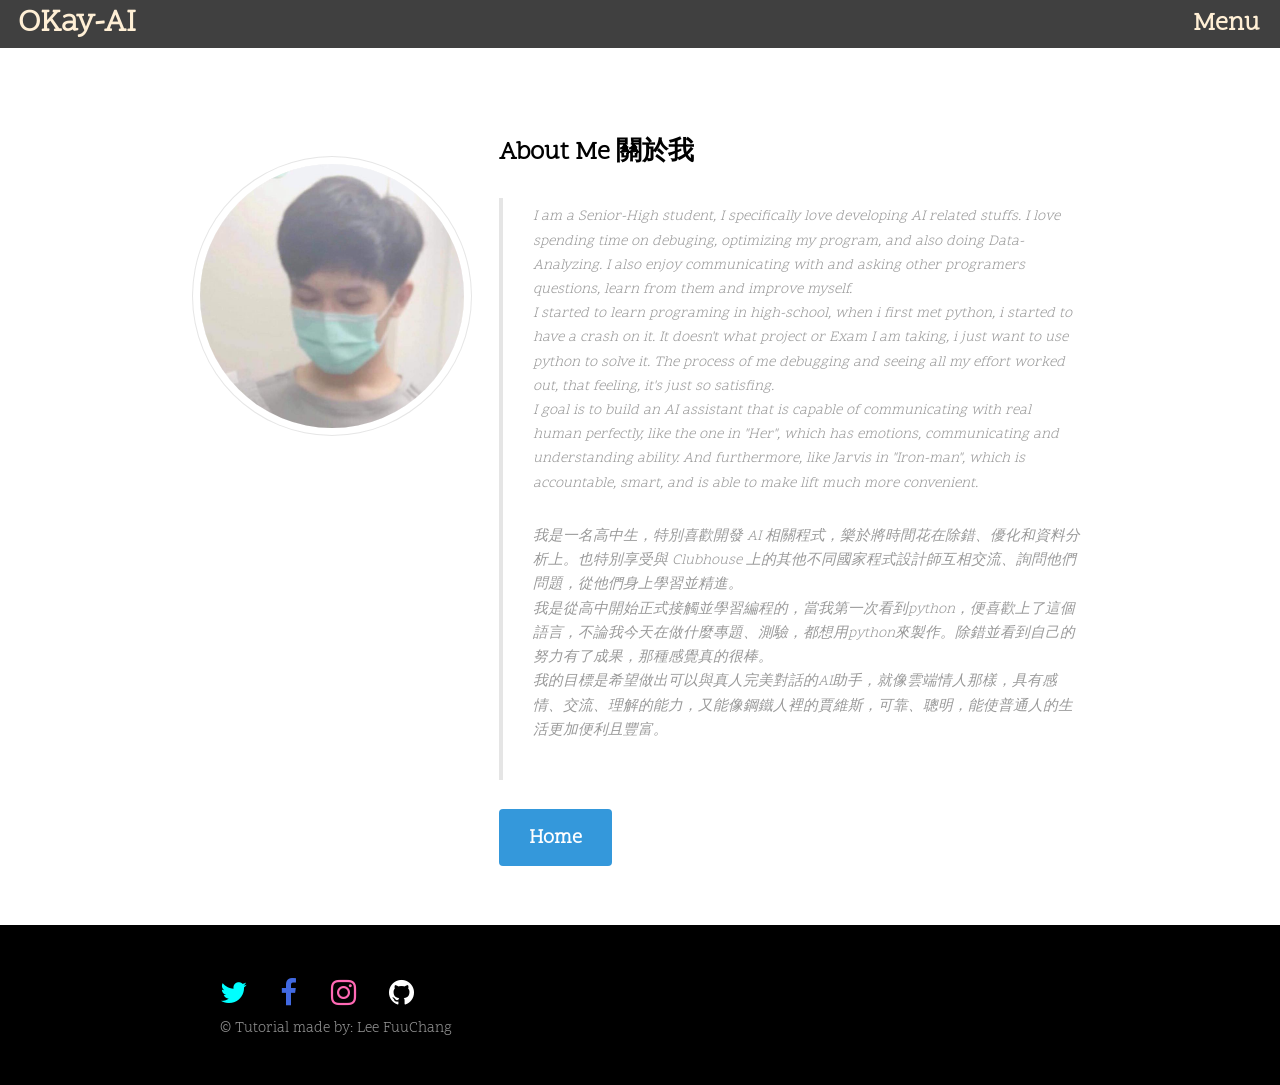
==== details.html @ e90b8672 "Submit1" ====
<!DOCTYPE HTML>
<!--
	Urban by TEMPLATED
	templated.co @templatedco
	Released for free under the Creative Commons Attribution 3.0 license (templated.co/license)
-->
<html>
	<head>
		<title>About Me</title>
		<meta charset="utf-8" />
		<meta name="viewport" content="width=device-width, initial-scale=1" />
		<link rel="stylesheet" href="MainPage/assets/css/main.css" />
	</head>
	<body class="subpage">
		<!-- Header -->
			<header id="header">
				<div><a href="#menu"><h3 style="color:papayawhip; position: relative; right: 20px; top: 5px;">Menu</h3></a></div>
				<div class="logo"><a href="index.html"><h3 style="color:papayawhip;">OKay-AI</h3></a></div>
			</header>

		<!-- Nav -->
			<nav id="menu">
				<h4 style="color: papayawhip;">Menu</h4>
				<ul class="links">
					<li><a href="index.html">Home</a></li>
					<li><a href="details.html">About Me 關於我</a></li>
					<li><a href="PythonTutorial/PythonTutorial.html">Python 教學</a></li>
					<li><a href="MLTutorial/MLTutorial.html">Machine-Learning 入門</a></li>
					<li><a href="MyProjects/project.html">My-Projects 我的作品</a></li>
				</ul>
			</nav>

		<!-- Main -->
			<div id="main">
				<!-- Section -->
					<section class="wrapper">
						<div class="inner" id="details" style="position: relative; top: 0; height: auto; min-height: 28.4em;">
							<!-- 2 Columns -->
								<div class="flex flex-2">
									<div class="col col1" style="padding: 30px 0 0 0;">
										<div class="image round fit">
											<a href="details.html" class="link"><img src="MainPage/images/mypic1.jpg" alt="" /></a>
										</div>
									</div>
									<div class="col col2">
										<h3>About Me 關於我</h3>
										<blockquote>
										<p>I am a Senior-High student, I specifically love developing AI related stuffs. I love spending time on debuging, optimizing my program, and also doing Data-Analyzing. I also enjoy communicating with and asking other programers questions, learn from them and improve myself.<br>I started to learn programing in high-school, when i first met python, i started to have a crash on it. It doesn't what project or Exam I am taking, i just want to use python to solve it. The process of me debugging and seeing all my effort worked out, that feeling, it's just so satisfing. <br>I goal is to build an AI assistant that is capable of communicating with real human perfectly, like the one in "Her", which has emotions, communicating and understanding ability. And furthermore, like Jarvis in "Iron-man", which is accountable, smart, and is able to make lift much more convenient.</p>
										<p>我是一名高中生，特別喜歡開發 AI 相關程式，樂於將時間花在除錯、優化和資料分析上。也特別享受與 Clubhouse 上的其他不同國家程式設計師互相交流、詢問他們問題，從他們身上學習並精進。<br>我是從高中開始正式接觸並學習編程的，當我第一次看到python，便喜歡上了這個語言，不論我今天在做什麼專題、測驗，都想用python來製作。除錯並看到自己的努力有了成果，那種感覺真的很棒。<br>我的目標是希望做出可以與真人完美對話的AI助手，就像雲端情人那樣，具有感情、交流、理解的能力，又能像鋼鐵人裡的賈維斯，可靠、聰明，能使普通人的生活更加便利且豐富。</p>
										</blockquote>
										<a style="padding-left: auto; color: black; font-size: 20px;" class="button" href="index.html">Home</a>
									</div>
								</div>
						</div>
					</section>
			</div>

		<!-- Footer -->
			<footer id="footer" style="position: relative; bottom: 0; height: auto; width: 100%; background-color: black;">
				<div class="inner" style="min-width: 1000px; max-height: 500px;">
					<ul class="icons" style="padding: 0 0 0 8%;">
						<li><a style="color: aqua;" href="https://twitter.com/FuuChunLee" class="icon fa-twitter"><span class="label">Twitter</span></a></li>
						<li><a style="color:royalblue;" href="https://m.facebook.com/profile.php?id=100021894308368" class="icon fa-facebook"><span class="label">Facebook</span></a></li>
						<li><a style="color:hotpink;" href="https://www.instagram.com/daidaifu._.0619/" class="icon fa-instagram"><span class="label">Instagram</span></a></li>
						<li><a style="color:white;" href="https://github.com/edjjde" class="icon fa-github"><span class="label">Github</span></a></li>	
						<p>&copy; Tutorial made by: <a href="index.html">Lee FuuChang</a></p>
					</ul>
				</div>
			</footer>

		<!-- Scripts -->
			<script src="MainPage/assets/js/jquery.min.js"></script>
			<script src="MainPage/assets/js/jquery.scrolly.min.js"></script>
			<script src="MainPage/assets/js/jquery.scrollex.min.js"></script>
			<script src="MainPage/assets/js/skel.min.js"></script>
			<script src="MainPage/assets/js/util.js"></script>
			<script src="MainPage/assets/js/main.js"></script>

	</body>
</html>
---- MainPage/assets/css/main.css ----
@charset "UTF-8";
@import url(font-awesome.min.css);
@import url("https://fonts.googleapis.com/css?family=Scope+One|Trocchi");

/*
	Urban by TEMPLATED
	templated.co @templatedco
	Released for free under the Creative Commons Attribution 3.0 license (templated.co/license)
*/

/* Reset */

	html, body, div, span, applet, object, iframe, h1, h2, h3, h4, h5, h6, p, blockquote, pre, a, abbr, acronym, address, big, cite, code, del, dfn, em, img, ins, kbd, q, s, samp, small, strike, strong, sub, sup, tt, var, b, u, i, center, dl, dt, dd, ol, ul, li, fieldset, form, label, legend, table, caption, tbody, tfoot, thead, tr, th, td, article, aside, canvas, details, embed, figure, figcaption, footer, header, hgroup, menu, nav, output, ruby, section, summary, time, mark, audio, video {
		margin: 0;
		padding: 0;
		border: 0;
		font-size: 100%;
		font: inherit;
		vertical-align: baseline;
	}

	article, aside, details, figcaption, figure, footer, header, hgroup, menu, nav, section {
		display: block;
	}

	body {
		line-height: 1;
	}

	ol, ul {
		list-style: none;
	}

	blockquote, q {
		quotes: none;
	}

	blockquote:before, blockquote:after, q:before, q:after {
		content: '';
		content: none;
	}

	table {
		border-collapse: collapse;
		border-spacing: 0;
	}

	body {
		-webkit-text-size-adjust: none;
	}

/* Box Model */

	*, *:before, *:after {
		-moz-box-sizing: border-box;
		-webkit-box-sizing: border-box;
		box-sizing: border-box;
	}

/* Containers */

	.container {
		margin-left: auto;
		margin-right: auto;
	}

	.container.\31 25\25 {
		width: 100%;
		max-width: 100em;
		min-width: 80em;
	}

	.container.\37 5\25 {
		width: 60em;
	}

	.container.\35 0\25 {
		width: 40em;
	}

	.container.\32 5\25 {
		width: 20em;
	}

	.container {
		width: 80em;
	}

	@media screen and (max-width: 1680px) {

		.container.\31 25\25 {
			width: 100%;
			max-width: 100em;
			min-width: 80em;
		}

		.container.\37 5\25 {
			width: 60em;
		}

		.container.\35 0\25 {
			width: 40em;
		}

		.container.\32 5\25 {
			width: 20em;
		}

		.container {
			width: 80em;
		}

	}

	@media screen and (max-width: 1280px) {

		.container.\31 25\25 {
			width: 100%;
			max-width: 81.25em;
			min-width: 65em;
		}

		.container.\37 5\25 {
			width: 48.75em;
		}

		.container.\35 0\25 {
			width: 32.5em;
		}

		.container.\32 5\25 {
			width: 16.25em;
		}

		.container {
			width: 65em;
		}

	}

	@media screen and (max-width: 980px) {

		.container.\31 25\25 {
			width: 100%;
			max-width: 112.5%;
			min-width: 90%;
		}

		.container.\37 5\25 {
			width: 67.5%;
		}

		.container.\35 0\25 {
			width: 45%;
		}

		.container.\32 5\25 {
			width: 22.5%;
		}

		.container {
			width: 90%;
		}

	}

	@media screen and (max-width: 736px) {

		.container.\31 25\25 {
			width: 100%;
			max-width: 112.5%;
			min-width: 90%;
		}

		.container.\37 5\25 {
			width: 67.5%;
		}

		.container.\35 0\25 {
			width: 45%;
		}

		.container.\32 5\25 {
			width: 22.5%;
		}

		.container {
			width: 90% !important;
		}

	}

	@media screen and (max-width: 480px) {

		.container.\31 25\25 {
			width: 100%;
			max-width: 112.5%;
			min-width: 90%;
		}

		.container.\37 5\25 {
			width: 67.5%;
		}

		.container.\35 0\25 {
			width: 45%;
		}

		.container.\32 5\25 {
			width: 22.5%;
		}

		.container {
			width: 90% !important;
		}

	}

/* Grid */

	.row {
		border-bottom: solid 1px transparent;
		-moz-box-sizing: border-box;
		-webkit-box-sizing: border-box;
		box-sizing: border-box;
	}

	.row > * {
		float: left;
		-moz-box-sizing: border-box;
		-webkit-box-sizing: border-box;
		box-sizing: border-box;
	}

	.row:after, .row:before {
		content: '';
		display: block;
		clear: both;
		height: 0;
	}

	.row.uniform > * > :first-child {
		margin-top: 0;
	}

	.row.uniform > * > :last-child {
		margin-bottom: 0;
	}

	.row.\30 \25 > * {
		padding: 0 0 0 0em;
	}

	.row.\30 \25 {
		margin: 0 0 -1px 0em;
	}

	.row.uniform.\30 \25 > * {
		padding: 0em 0 0 0em;
	}

	.row.uniform.\30 \25 {
		margin: 0em 0 -1px 0em;
	}

	.row > * {
		padding: 0 0 0 2em;
	}

	.row {
		margin: 0 0 -1px -2em;
	}

	.row.uniform > * {
		padding: 2em 0 0 2em;
	}

	.row.uniform {
		margin: -2em 0 -1px -2em;
	}

	.row.\32 00\25 > * {
		padding: 0 0 0 4em;
	}

	.row.\32 00\25 {
		margin: 0 0 -1px -4em;
	}

	.row.uniform.\32 00\25 > * {
		padding: 4em 0 0 4em;
	}

	.row.uniform.\32 00\25 {
		margin: -4em 0 -1px -4em;
	}

	.row.\31 50\25 > * {
		padding: 0 0 0 3em;
	}

	.row.\31 50\25 {
		margin: 0 0 -1px -3em;
	}

	.row.uniform.\31 50\25 > * {
		padding: 3em 0 0 3em;
	}

	.row.uniform.\31 50\25 {
		margin: -3em 0 -1px -3em;
	}

	.row.\35 0\25 > * {
		padding: 0 0 0 1em;
	}

	.row.\35 0\25 {
		margin: 0 0 -1px -1em;
	}

	.row.uniform.\35 0\25 > * {
		padding: 1em 0 0 1em;
	}

	.row.uniform.\35 0\25 {
		margin: -1em 0 -1px -1em;
	}

	.row.\32 5\25 > * {
		padding: 0 0 0 0.5em;
	}

	.row.\32 5\25 {
		margin: 0 0 -1px -0.5em;
	}

	.row.uniform.\32 5\25 > * {
		padding: 0.5em 0 0 0.5em;
	}

	.row.uniform.\32 5\25 {
		margin: -0.5em 0 -1px -0.5em;
	}

	.\31 2u, .\31 2u\24 {
		width: 100%;
		clear: none;
		margin-left: 0;
	}

	.\31 1u, .\31 1u\24 {
		width: 91.6666666667%;
		clear: none;
		margin-left: 0;
	}

	.\31 0u, .\31 0u\24 {
		width: 83.3333333333%;
		clear: none;
		margin-left: 0;
	}

	.\39 u, .\39 u\24 {
		width: 75%;
		clear: none;
		margin-left: 0;
	}

	.\38 u, .\38 u\24 {
		width: 66.6666666667%;
		clear: none;
		margin-left: 0;
	}

	.\37 u, .\37 u\24 {
		width: 58.3333333333%;
		clear: none;
		margin-left: 0;
	}

	.\36 u, .\36 u\24 {
		width: 50%;
		clear: none;
		margin-left: 0;
	}

	.\35 u, .\35 u\24 {
		width: 41.6666666667%;
		clear: none;
		margin-left: 0;
	}

	.\34 u, .\34 u\24 {
		width: 33.3333333333%;
		clear: none;
		margin-left: 0;
	}

	.\33 u, .\33 u\24 {
		width: 25%;
		clear: none;
		margin-left: 0;
	}

	.\32 u, .\32 u\24 {
		width: 16.6666666667%;
		clear: none;
		margin-left: 0;
	}

	.\31 u, .\31 u\24 {
		width: 8.3333333333%;
		clear: none;
		margin-left: 0;
	}

	.\31 2u\24 + *,
	.\31 1u\24 + *,
	.\31 0u\24 + *,
	.\39 u\24 + *,
	.\38 u\24 + *,
	.\37 u\24 + *,
	.\36 u\24 + *,
	.\35 u\24 + *,
	.\34 u\24 + *,
	.\33 u\24 + *,
	.\32 u\24 + *,
	.\31 u\24 + * {
		clear: left;
	}

	.\-11u {
		margin-left: 91.66667%;
	}

	.\-10u {
		margin-left: 83.33333%;
	}

	.\-9u {
		margin-left: 75%;
	}

	.\-8u {
		margin-left: 66.66667%;
	}

	.\-7u {
		margin-left: 58.33333%;
	}

	.\-6u {
		margin-left: 50%;
	}

	.\-5u {
		margin-left: 41.66667%;
	}

	.\-4u {
		margin-left: 33.33333%;
	}

	.\-3u {
		margin-left: 25%;
	}

	.\-2u {
		margin-left: 16.66667%;
	}

	.\-1u {
		margin-left: 8.33333%;
	}

	@media screen and (max-width: 1680px) {

		.row > * {
			padding: 0 0 0 2em;
		}

		.row {
			margin: 0 0 -1px -2em;
		}

		.row.uniform > * {
			padding: 2em 0 0 2em;
		}

		.row.uniform {
			margin: -2em 0 -1px -2em;
		}

		.row.\32 00\25 > * {
			padding: 0 0 0 4em;
		}

		.row.\32 00\25 {
			margin: 0 0 -1px -4em;
		}

		.row.uniform.\32 00\25 > * {
			padding: 4em 0 0 4em;
		}

		.row.uniform.\32 00\25 {
			margin: -4em 0 -1px -4em;
		}

		.row.\31 50\25 > * {
			padding: 0 0 0 3em;
		}

		.row.\31 50\25 {
			margin: 0 0 -1px -3em;
		}

		.row.uniform.\31 50\25 > * {
			padding: 3em 0 0 3em;
		}

		.row.uniform.\31 50\25 {
			margin: -3em 0 -1px -3em;
		}

		.row.\35 0\25 > * {
			padding: 0 0 0 1em;
		}

		.row.\35 0\25 {
			margin: 0 0 -1px -1em;
		}

		.row.uniform.\35 0\25 > * {
			padding: 1em 0 0 1em;
		}

		.row.uniform.\35 0\25 {
			margin: -1em 0 -1px -1em;
		}

		.row.\32 5\25 > * {
			padding: 0 0 0 0.5em;
		}

		.row.\32 5\25 {
			margin: 0 0 -1px -0.5em;
		}

		.row.uniform.\32 5\25 > * {
			padding: 0.5em 0 0 0.5em;
		}

		.row.uniform.\32 5\25 {
			margin: -0.5em 0 -1px -0.5em;
		}

		.\31 2u\28xlarge\29, .\31 2u\24\28xlarge\29 {
			width: 100%;
			clear: none;
			margin-left: 0;
		}

		.\31 1u\28xlarge\29, .\31 1u\24\28xlarge\29 {
			width: 91.6666666667%;
			clear: none;
			margin-left: 0;
		}

		.\31 0u\28xlarge\29, .\31 0u\24\28xlarge\29 {
			width: 83.3333333333%;
			clear: none;
			margin-left: 0;
		}

		.\39 u\28xlarge\29, .\39 u\24\28xlarge\29 {
			width: 75%;
			clear: none;
			margin-left: 0;
		}

		.\38 u\28xlarge\29, .\38 u\24\28xlarge\29 {
			width: 66.6666666667%;
			clear: none;
			margin-left: 0;
		}

		.\37 u\28xlarge\29, .\37 u\24\28xlarge\29 {
			width: 58.3333333333%;
			clear: none;
			margin-left: 0;
		}

		.\36 u\28xlarge\29, .\36 u\24\28xlarge\29 {
			width: 50%;
			clear: none;
			margin-left: 0;
		}

		.\35 u\28xlarge\29, .\35 u\24\28xlarge\29 {
			width: 41.6666666667%;
			clear: none;
			margin-left: 0;
		}

		.\34 u\28xlarge\29, .\34 u\24\28xlarge\29 {
			width: 33.3333333333%;
			clear: none;
			margin-left: 0;
		}

		.\33 u\28xlarge\29, .\33 u\24\28xlarge\29 {
			width: 25%;
			clear: none;
			margin-left: 0;
		}

		.\32 u\28xlarge\29, .\32 u\24\28xlarge\29 {
			width: 16.6666666667%;
			clear: none;
			margin-left: 0;
		}

		.\31 u\28xlarge\29, .\31 u\24\28xlarge\29 {
			width: 8.3333333333%;
			clear: none;
			margin-left: 0;
		}

		.\31 2u\24\28xlarge\29 + *,
		.\31 1u\24\28xlarge\29 + *,
		.\31 0u\24\28xlarge\29 + *,
		.\39 u\24\28xlarge\29 + *,
		.\38 u\24\28xlarge\29 + *,
		.\37 u\24\28xlarge\29 + *,
		.\36 u\24\28xlarge\29 + *,
		.\35 u\24\28xlarge\29 + *,
		.\34 u\24\28xlarge\29 + *,
		.\33 u\24\28xlarge\29 + *,
		.\32 u\24\28xlarge\29 + *,
		.\31 u\24\28xlarge\29 + * {
			clear: left;
		}

		.\-11u\28xlarge\29 {
			margin-left: 91.66667%;
		}

		.\-10u\28xlarge\29 {
			margin-left: 83.33333%;
		}

		.\-9u\28xlarge\29 {
			margin-left: 75%;
		}

		.\-8u\28xlarge\29 {
			margin-left: 66.66667%;
		}

		.\-7u\28xlarge\29 {
			margin-left: 58.33333%;
		}

		.\-6u\28xlarge\29 {
			margin-left: 50%;
		}

		.\-5u\28xlarge\29 {
			margin-left: 41.66667%;
		}

		.\-4u\28xlarge\29 {
			margin-left: 33.33333%;
		}

		.\-3u\28xlarge\29 {
			margin-left: 25%;
		}

		.\-2u\28xlarge\29 {
			margin-left: 16.66667%;
		}

		.\-1u\28xlarge\29 {
			margin-left: 8.33333%;
		}

	}

	@media screen and (max-width: 1280px) {

		.row > * {
			padding: 0 0 0 1.5em;
		}

		.row {
			margin: 0 0 -1px -1.5em;
		}

		.row.uniform > * {
			padding: 1.5em 0 0 1.5em;
		}

		.row.uniform {
			margin: -1.5em 0 -1px -1.5em;
		}

		.row.\32 00\25 > * {
			padding: 0 0 0 3em;
		}

		.row.\32 00\25 {
			margin: 0 0 -1px -3em;
		}

		.row.uniform.\32 00\25 > * {
			padding: 3em 0 0 3em;
		}

		.row.uniform.\32 00\25 {
			margin: -3em 0 -1px -3em;
		}

		.row.\31 50\25 > * {
			padding: 0 0 0 2.25em;
		}

		.row.\31 50\25 {
			margin: 0 0 -1px -2.25em;
		}

		.row.uniform.\31 50\25 > * {
			padding: 2.25em 0 0 2.25em;
		}

		.row.uniform.\31 50\25 {
			margin: -2.25em 0 -1px -2.25em;
		}

		.row.\35 0\25 > * {
			padding: 0 0 0 0.75em;
		}

		.row.\35 0\25 {
			margin: 0 0 -1px -0.75em;
		}

		.row.uniform.\35 0\25 > * {
			padding: 0.75em 0 0 0.75em;
		}

		.row.uniform.\35 0\25 {
			margin: -0.75em 0 -1px -0.75em;
		}

		.row.\32 5\25 > * {
			padding: 0 0 0 0.375em;
		}

		.row.\32 5\25 {
			margin: 0 0 -1px -0.375em;
		}

		.row.uniform.\32 5\25 > * {
			padding: 0.375em 0 0 0.375em;
		}

		.row.uniform.\32 5\25 {
			margin: -0.375em 0 -1px -0.375em;
		}

		.\31 2u\28large\29, .\31 2u\24\28large\29 {
			width: 100%;
			clear: none;
			margin-left: 0;
		}

		.\31 1u\28large\29, .\31 1u\24\28large\29 {
			width: 91.6666666667%;
			clear: none;
			margin-left: 0;
		}

		.\31 0u\28large\29, .\31 0u\24\28large\29 {
			width: 83.3333333333%;
			clear: none;
			margin-left: 0;
		}

		.\39 u\28large\29, .\39 u\24\28large\29 {
			width: 75%;
			clear: none;
			margin-left: 0;
		}

		.\38 u\28large\29, .\38 u\24\28large\29 {
			width: 66.6666666667%;
			clear: none;
			margin-left: 0;
		}

		.\37 u\28large\29, .\37 u\24\28large\29 {
			width: 58.3333333333%;
			clear: none;
			margin-left: 0;
		}

		.\36 u\28large\29, .\36 u\24\28large\29 {
			width: 50%;
			clear: none;
			margin-left: 0;
		}

		.\35 u\28large\29, .\35 u\24\28large\29 {
			width: 41.6666666667%;
			clear: none;
			margin-left: 0;
		}

		.\34 u\28large\29, .\34 u\24\28large\29 {
			width: 33.3333333333%;
			clear: none;
			margin-left: 0;
		}

		.\33 u\28large\29, .\33 u\24\28large\29 {
			width: 25%;
			clear: none;
			margin-left: 0;
		}

		.\32 u\28large\29, .\32 u\24\28large\29 {
			width: 16.6666666667%;
			clear: none;
			margin-left: 0;
		}

		.\31 u\28large\29, .\31 u\24\28large\29 {
			width: 8.3333333333%;
			clear: none;
			margin-left: 0;
		}

		.\31 2u\24\28large\29 + *,
		.\31 1u\24\28large\29 + *,
		.\31 0u\24\28large\29 + *,
		.\39 u\24\28large\29 + *,
		.\38 u\24\28large\29 + *,
		.\37 u\24\28large\29 + *,
		.\36 u\24\28large\29 + *,
		.\35 u\24\28large\29 + *,
		.\34 u\24\28large\29 + *,
		.\33 u\24\28large\29 + *,
		.\32 u\24\28large\29 + *,
		.\31 u\24\28large\29 + * {
			clear: left;
		}

		.\-11u\28large\29 {
			margin-left: 91.66667%;
		}

		.\-10u\28large\29 {
			margin-left: 83.33333%;
		}

		.\-9u\28large\29 {
			margin-left: 75%;
		}

		.\-8u\28large\29 {
			margin-left: 66.66667%;
		}

		.\-7u\28large\29 {
			margin-left: 58.33333%;
		}

		.\-6u\28large\29 {
			margin-left: 50%;
		}

		.\-5u\28large\29 {
			margin-left: 41.66667%;
		}

		.\-4u\28large\29 {
			margin-left: 33.33333%;
		}

		.\-3u\28large\29 {
			margin-left: 25%;
		}

		.\-2u\28large\29 {
			margin-left: 16.66667%;
		}

		.\-1u\28large\29 {
			margin-left: 8.33333%;
		}

	}

	@media screen and (max-width: 980px) {

		.row > * {
			padding: 0 0 0 1.5em;
		}

		.row {
			margin: 0 0 -1px -1.5em;
		}

		.row.uniform > * {
			padding: 1.5em 0 0 1.5em;
		}

		.row.uniform {
			margin: -1.5em 0 -1px -1.5em;
		}

		.row.\32 00\25 > * {
			padding: 0 0 0 3em;
		}

		.row.\32 00\25 {
			margin: 0 0 -1px -3em;
		}

		.row.uniform.\32 00\25 > * {
			padding: 3em 0 0 3em;
		}

		.row.uniform.\32 00\25 {
			margin: -3em 0 -1px -3em;
		}

		.row.\31 50\25 > * {
			padding: 0 0 0 2.25em;
		}

		.row.\31 50\25 {
			margin: 0 0 -1px -2.25em;
		}

		.row.uniform.\31 50\25 > * {
			padding: 2.25em 0 0 2.25em;
		}

		.row.uniform.\31 50\25 {
			margin: -2.25em 0 -1px -2.25em;
		}

		.row.\35 0\25 > * {
			padding: 0 0 0 0.75em;
		}

		.row.\35 0\25 {
			margin: 0 0 -1px -0.75em;
		}

		.row.uniform.\35 0\25 > * {
			padding: 0.75em 0 0 0.75em;
		}

		.row.uniform.\35 0\25 {
			margin: -0.75em 0 -1px -0.75em;
		}

		.row.\32 5\25 > * {
			padding: 0 0 0 0.375em;
		}

		.row.\32 5\25 {
			margin: 0 0 -1px -0.375em;
		}

		.row.uniform.\32 5\25 > * {
			padding: 0.375em 0 0 0.375em;
		}

		.row.uniform.\32 5\25 {
			margin: -0.375em 0 -1px -0.375em;
		}

		.\31 2u\28medium\29, .\31 2u\24\28medium\29 {
			width: 100%;
			clear: none;
			margin-left: 0;
		}

		.\31 1u\28medium\29, .\31 1u\24\28medium\29 {
			width: 91.6666666667%;
			clear: none;
			margin-left: 0;
		}

		.\31 0u\28medium\29, .\31 0u\24\28medium\29 {
			width: 83.3333333333%;
			clear: none;
			margin-left: 0;
		}

		.\39 u\28medium\29, .\39 u\24\28medium\29 {
			width: 75%;
			clear: none;
			margin-left: 0;
		}

		.\38 u\28medium\29, .\38 u\24\28medium\29 {
			width: 66.6666666667%;
			clear: none;
			margin-left: 0;
		}

		.\37 u\28medium\29, .\37 u\24\28medium\29 {
			width: 58.3333333333%;
			clear: none;
			margin-left: 0;
		}

		.\36 u\28medium\29, .\36 u\24\28medium\29 {
			width: 50%;
			clear: none;
			margin-left: 0;
		}

		.\35 u\28medium\29, .\35 u\24\28medium\29 {
			width: 41.6666666667%;
			clear: none;
			margin-left: 0;
		}

		.\34 u\28medium\29, .\34 u\24\28medium\29 {
			width: 33.3333333333%;
			clear: none;
			margin-left: 0;
		}

		.\33 u\28medium\29, .\33 u\24\28medium\29 {
			width: 25%;
			clear: none;
			margin-left: 0;
		}

		.\32 u\28medium\29, .\32 u\24\28medium\29 {
			width: 16.6666666667%;
			clear: none;
			margin-left: 0;
		}

		.\31 u\28medium\29, .\31 u\24\28medium\29 {
			width: 8.3333333333%;
			clear: none;
			margin-left: 0;
		}

		.\31 2u\24\28medium\29 + *,
		.\31 1u\24\28medium\29 + *,
		.\31 0u\24\28medium\29 + *,
		.\39 u\24\28medium\29 + *,
		.\38 u\24\28medium\29 + *,
		.\37 u\24\28medium\29 + *,
		.\36 u\24\28medium\29 + *,
		.\35 u\24\28medium\29 + *,
		.\34 u\24\28medium\29 + *,
		.\33 u\24\28medium\29 + *,
		.\32 u\24\28medium\29 + *,
		.\31 u\24\28medium\29 + * {
			clear: left;
		}

		.\-11u\28medium\29 {
			margin-left: 91.66667%;
		}

		.\-10u\28medium\29 {
			margin-left: 83.33333%;
		}

		.\-9u\28medium\29 {
			margin-left: 75%;
		}

		.\-8u\28medium\29 {
			margin-left: 66.66667%;
		}

		.\-7u\28medium\29 {
			margin-left: 58.33333%;
		}

		.\-6u\28medium\29 {
			margin-left: 50%;
		}

		.\-5u\28medium\29 {
			margin-left: 41.66667%;
		}

		.\-4u\28medium\29 {
			margin-left: 33.33333%;
		}

		.\-3u\28medium\29 {
			margin-left: 25%;
		}

		.\-2u\28medium\29 {
			margin-left: 16.66667%;
		}

		.\-1u\28medium\29 {
			margin-left: 8.33333%;
		}

	}

	@media screen and (max-width: 736px) {

		.row > * {
			padding: 0 0 0 1.25em;
		}

		.row {
			margin: 0 0 -1px -1.25em;
		}

		.row.uniform > * {
			padding: 1.25em 0 0 1.25em;
		}

		.row.uniform {
			margin: -1.25em 0 -1px -1.25em;
		}

		.row.\32 00\25 > * {
			padding: 0 0 0 2.5em;
		}

		.row.\32 00\25 {
			margin: 0 0 -1px -2.5em;
		}

		.row.uniform.\32 00\25 > * {
			padding: 2.5em 0 0 2.5em;
		}

		.row.uniform.\32 00\25 {
			margin: -2.5em 0 -1px -2.5em;
		}

		.row.\31 50\25 > * {
			padding: 0 0 0 1.875em;
		}

		.row.\31 50\25 {
			margin: 0 0 -1px -1.875em;
		}

		.row.uniform.\31 50\25 > * {
			padding: 1.875em 0 0 1.875em;
		}

		.row.uniform.\31 50\25 {
			margin: -1.875em 0 -1px -1.875em;
		}

		.row.\35 0\25 > * {
			padding: 0 0 0 0.625em;
		}

		.row.\35 0\25 {
			margin: 0 0 -1px -0.625em;
		}

		.row.uniform.\35 0\25 > * {
			padding: 0.625em 0 0 0.625em;
		}

		.row.uniform.\35 0\25 {
			margin: -0.625em 0 -1px -0.625em;
		}

		.row.\32 5\25 > * {
			padding: 0 0 0 0.3125em;
		}

		.row.\32 5\25 {
			margin: 0 0 -1px -0.3125em;
		}

		.row.uniform.\32 5\25 > * {
			padding: 0.3125em 0 0 0.3125em;
		}

		.row.uniform.\32 5\25 {
			margin: -0.3125em 0 -1px -0.3125em;
		}

		.\31 2u\28small\29, .\31 2u\24\28small\29 {
			width: 100%;
			clear: none;
			margin-left: 0;
		}

		.\31 1u\28small\29, .\31 1u\24\28small\29 {
			width: 91.6666666667%;
			clear: none;
			margin-left: 0;
		}

		.\31 0u\28small\29, .\31 0u\24\28small\29 {
			width: 83.3333333333%;
			clear: none;
			margin-left: 0;
		}

		.\39 u\28small\29, .\39 u\24\28small\29 {
			width: 75%;
			clear: none;
			margin-left: 0;
		}

		.\38 u\28small\29, .\38 u\24\28small\29 {
			width: 66.6666666667%;
			clear: none;
			margin-left: 0;
		}

		.\37 u\28small\29, .\37 u\24\28small\29 {
			width: 58.3333333333%;
			clear: none;
			margin-left: 0;
		}

		.\36 u\28small\29, .\36 u\24\28small\29 {
			width: 50%;
			clear: none;
			margin-left: 0;
		}

		.\35 u\28small\29, .\35 u\24\28small\29 {
			width: 41.6666666667%;
			clear: none;
			margin-left: 0;
		}

		.\34 u\28small\29, .\34 u\24\28small\29 {
			width: 33.3333333333%;
			clear: none;
			margin-left: 0;
		}

		.\33 u\28small\29, .\33 u\24\28small\29 {
			width: 25%;
			clear: none;
			margin-left: 0;
		}

		.\32 u\28small\29, .\32 u\24\28small\29 {
			width: 16.6666666667%;
			clear: none;
			margin-left: 0;
		}

		.\31 u\28small\29, .\31 u\24\28small\29 {
			width: 8.3333333333%;
			clear: none;
			margin-left: 0;
		}

		.\31 2u\24\28small\29 + *,
		.\31 1u\24\28small\29 + *,
		.\31 0u\24\28small\29 + *,
		.\39 u\24\28small\29 + *,
		.\38 u\24\28small\29 + *,
		.\37 u\24\28small\29 + *,
		.\36 u\24\28small\29 + *,
		.\35 u\24\28small\29 + *,
		.\34 u\24\28small\29 + *,
		.\33 u\24\28small\29 + *,
		.\32 u\24\28small\29 + *,
		.\31 u\24\28small\29 + * {
			clear: left;
		}

		.\-11u\28small\29 {
			margin-left: 91.66667%;
		}

		.\-10u\28small\29 {
			margin-left: 83.33333%;
		}

		.\-9u\28small\29 {
			margin-left: 75%;
		}

		.\-8u\28small\29 {
			margin-left: 66.66667%;
		}

		.\-7u\28small\29 {
			margin-left: 58.33333%;
		}

		.\-6u\28small\29 {
			margin-left: 50%;
		}

		.\-5u\28small\29 {
			margin-left: 41.66667%;
		}

		.\-4u\28small\29 {
			margin-left: 33.33333%;
		}

		.\-3u\28small\29 {
			margin-left: 25%;
		}

		.\-2u\28small\29 {
			margin-left: 16.66667%;
		}

		.\-1u\28small\29 {
			margin-left: 8.33333%;
		}

	}

	@media screen and (max-width: 480px) {

		.row > * {
			padding: 0 0 0 1.25em;
		}

		.row {
			margin: 0 0 -1px -1.25em;
		}

		.row.uniform > * {
			padding: 1.25em 0 0 1.25em;
		}

		.row.uniform {
			margin: -1.25em 0 -1px -1.25em;
		}

		.row.\32 00\25 > * {
			padding: 0 0 0 2.5em;
		}

		.row.\32 00\25 {
			margin: 0 0 -1px -2.5em;
		}

		.row.uniform.\32 00\25 > * {
			padding: 2.5em 0 0 2.5em;
		}

		.row.uniform.\32 00\25 {
			margin: -2.5em 0 -1px -2.5em;
		}

		.row.\31 50\25 > * {
			padding: 0 0 0 1.875em;
		}

		.row.\31 50\25 {
			margin: 0 0 -1px -1.875em;
		}

		.row.uniform.\31 50\25 > * {
			padding: 1.875em 0 0 1.875em;
		}

		.row.uniform.\31 50\25 {
			margin: -1.875em 0 -1px -1.875em;
		}

		.row.\35 0\25 > * {
			padding: 0 0 0 0.625em;
		}

		.row.\35 0\25 {
			margin: 0 0 -1px -0.625em;
		}

		.row.uniform.\35 0\25 > * {
			padding: 0.625em 0 0 0.625em;
		}

		.row.uniform.\35 0\25 {
			margin: -0.625em 0 -1px -0.625em;
		}

		.row.\32 5\25 > * {
			padding: 0 0 0 0.3125em;
		}

		.row.\32 5\25 {
			margin: 0 0 -1px -0.3125em;
		}

		.row.uniform.\32 5\25 > * {
			padding: 0.3125em 0 0 0.3125em;
		}

		.row.uniform.\32 5\25 {
			margin: -0.3125em 0 -1px -0.3125em;
		}

		.\31 2u\28xsmall\29, .\31 2u\24\28xsmall\29 {
			width: 100%;
			clear: none;
			margin-left: 0;
		}

		.\31 1u\28xsmall\29, .\31 1u\24\28xsmall\29 {
			width: 91.6666666667%;
			clear: none;
			margin-left: 0;
		}

		.\31 0u\28xsmall\29, .\31 0u\24\28xsmall\29 {
			width: 83.3333333333%;
			clear: none;
			margin-left: 0;
		}

		.\39 u\28xsmall\29, .\39 u\24\28xsmall\29 {
			width: 75%;
			clear: none;
			margin-left: 0;
		}

		.\38 u\28xsmall\29, .\38 u\24\28xsmall\29 {
			width: 66.6666666667%;
			clear: none;
			margin-left: 0;
		}

		.\37 u\28xsmall\29, .\37 u\24\28xsmall\29 {
			width: 58.3333333333%;
			clear: none;
			margin-left: 0;
		}

		.\36 u\28xsmall\29, .\36 u\24\28xsmall\29 {
			width: 50%;
			clear: none;
			margin-left: 0;
		}

		.\35 u\28xsmall\29, .\35 u\24\28xsmall\29 {
			width: 41.6666666667%;
			clear: none;
			margin-left: 0;
		}

		.\34 u\28xsmall\29, .\34 u\24\28xsmall\29 {
			width: 33.3333333333%;
			clear: none;
			margin-left: 0;
		}

		.\33 u\28xsmall\29, .\33 u\24\28xsmall\29 {
			width: 25%;
			clear: none;
			margin-left: 0;
		}

		.\32 u\28xsmall\29, .\32 u\24\28xsmall\29 {
			width: 16.6666666667%;
			clear: none;
			margin-left: 0;
		}

		.\31 u\28xsmall\29, .\31 u\24\28xsmall\29 {
			width: 8.3333333333%;
			clear: none;
			margin-left: 0;
		}

		.\31 2u\24\28xsmall\29 + *,
		.\31 1u\24\28xsmall\29 + *,
		.\31 0u\24\28xsmall\29 + *,
		.\39 u\24\28xsmall\29 + *,
		.\38 u\24\28xsmall\29 + *,
		.\37 u\24\28xsmall\29 + *,
		.\36 u\24\28xsmall\29 + *,
		.\35 u\24\28xsmall\29 + *,
		.\34 u\24\28xsmall\29 + *,
		.\33 u\24\28xsmall\29 + *,
		.\32 u\24\28xsmall\29 + *,
		.\31 u\24\28xsmall\29 + * {
			clear: left;
		}

		.\-11u\28xsmall\29 {
			margin-left: 91.66667%;
		}

		.\-10u\28xsmall\29 {
			margin-left: 83.33333%;
		}

		.\-9u\28xsmall\29 {
			margin-left: 75%;
		}

		.\-8u\28xsmall\29 {
			margin-left: 66.66667%;
		}

		.\-7u\28xsmall\29 {
			margin-left: 58.33333%;
		}

		.\-6u\28xsmall\29 {
			margin-left: 50%;
		}

		.\-5u\28xsmall\29 {
			margin-left: 41.66667%;
		}

		.\-4u\28xsmall\29 {
			margin-left: 33.33333%;
		}

		.\-3u\28xsmall\29 {
			margin-left: 25%;
		}

		.\-2u\28xsmall\29 {
			margin-left: 16.66667%;
		}

		.\-1u\28xsmall\29 {
			margin-left: 8.33333%;
		}

	}

/* Basic */

	@-ms-viewport {
		width: device-width;
	}

	body {
		-ms-overflow-style: scrollbar;
	}

	@media screen and (max-width: 480px) {

		html, body {
			min-width: 320px;
		}

	}

	body {
		background: #fff;
	}

		body.is-loading *, body.is-loading *:before, body.is-loading *:after {
			-moz-animation: none !important;
			-webkit-animation: none !important;
			-ms-animation: none !important;
			animation: none !important;
			-moz-transition: none !important;
			-webkit-transition: none !important;
			-ms-transition: none !important;
			transition: none !important;
		}

/* Type */

	body {
		background-color: #fff;
		color: #999999;
	}

	body, input, select, textarea {
		font-family: "Scope One", serif;
		font-size: 13pt;
		font-weight: 300;
		line-height: 1.65;
	}

		@media screen and (max-width: 1680px) {

			body, input, select, textarea {
				font-size: 11pt;
			}

		}

		@media screen and (max-width: 1280px) {

			body, input, select, textarea {
				font-size: 11pt;
			}

		}

		@media screen and (max-width: 980px) {

			body, input, select, textarea {
				font-size: 12pt;
			}

		}

		@media screen and (max-width: 736px) {

			body, input, select, textarea {
				font-size: 12pt;
			}

		}

		@media screen and (max-width: 480px) {

			body, input, select, textarea {
				font-size: 12pt;
			}

		}

	a {
		-moz-transition: color 0.2s ease-in-out;
		-webkit-transition: color 0.2s ease-in-out;
		-ms-transition: color 0.2s ease-in-out;
		transition: color 0.2s ease-in-out;
		text-decoration: none;
	}

	strong, b {
		font-weight: 700;
	}

	em, i {
		font-style: italic;
	}

	p {
		margin: 0 0 2em 0;
	}

	h1, h2, h3, h4, h5, h6 {
		font-weight: 700;
		line-height: 1.5;
		margin: 0 0 1em 0;
	}

		h1 a, h2 a, h3 a, h4 a, h5 a, h6 a {
			color: inherit;
			text-decoration: none;
		}

	h1 {
		font-size: 3em;
		margin-bottom: .25em;
	}

		@media screen and (max-width: 736px) {

			h1 {
				font-size: 2.5em;
			}

		}

	h2 {
		font-size: 2.5em;
	}

		@media screen and (max-width: 736px) {

			h2 {
				font-size: 2em;
			}

		}

		@media screen and (max-width: 480px) {

			h2 {
				font-size: 1.5em;
			}

		}

	h3 {
		font-size: 1.75em;
	}

		@media screen and (max-width: 736px) {

			h3 {
				font-size: 1.5em;
			}

		}

		@media screen and (max-width: 480px) {

			h3 {
				font-size: 1.25em;
			}

		}

	h4 {
		font-size: 1.5em;
	}

	h5 {
		font-size: 0.9em;
	}

	h6 {
		font-size: 0.7em;
	}

	sub {
		font-size: 0.8em;
		position: relative;
		top: 0.5em;
	}

	sup {
		font-size: 0.8em;
		position: relative;
		top: -0.5em;
	}

	blockquote {
		border-left: solid 4px;
		font-style: italic;
		margin: 0 0 2em 0;
		padding: 0.5em 0 0.5em 2em;
	}

	code {
		border-radius: 4px;
		border: solid 1px;
		font-family: "Courier New", monospace;
		font-size: 0.9em;
		margin: 0 0.25em;
		padding: 0.25em 0.65em;
	}

	pre {
		-webkit-overflow-scrolling: touch;
		font-family: "Courier New", monospace;
		font-size: 0.9em;
		margin: 0 0 2em 0;
	}

		pre code {
			display: block;
			line-height: 1.75;
			padding: 1em 1.5em;
			overflow-x: auto;
		}

	header p {
		font-size: 1.25em;
	}

	hr {
		border: 0;
		border-bottom: solid 1px;
		margin: 2em 0;
	}

		hr.major {
			margin: 3em 0;
		}

	.align-left {
		text-align: left;
	}

	.align-center {
		text-align: center;
	}

	.align-right {
		text-align: right;
	}

	input, select, textarea {
		color: #000;
	}

	a {
		color: #999999;
	}

		a:hover {
			color: rgba(153, 153, 153, 0.5);
		}

	strong, b {
		color: #000;
	}

	h1, h2, h3, h4, h5, h6 {
		color: #000;
	}

	blockquote {
		border-left-color: rgba(0, 0, 0, 0.1);
	}

	code {
		background: rgba(0, 0, 0, 0.075);
		border-color: rgba(0, 0, 0, 0.1);
	}

	hr {
		border-bottom-color: rgba(0, 0, 0, 0.1);
	}

/* Box */

	.box {
		border-radius: 4px;
		border: solid 1px;
		margin-bottom: 2em;
		padding: 1.5em;
	}

		.box > :last-child,
		.box > :last-child > :last-child,
		.box > :last-child > :last-child > :last-child {
			margin-bottom: 0;
		}

		.box.alt {
			border: 0;
			border-radius: 0;
			padding: 0;
		}

	.box {
		border-color: rgba(0, 0, 0, 0.1);
	}

/* Button */

	input[type="submit"],
	input[type="reset"],
	input[type="button"],
	button,
	.button {
		-moz-appearance: none;
		-webkit-appearance: none;
		-ms-appearance: none;
		appearance: none;
		-moz-transition: background-color 0.2s ease-in-out, color 0.2s ease-in-out;
		-webkit-transition: background-color 0.2s ease-in-out, color 0.2s ease-in-out;
		-ms-transition: background-color 0.2s ease-in-out, color 0.2s ease-in-out;
		transition: background-color 0.2s ease-in-out, color 0.2s ease-in-out;
		border-radius: 4px;
		border: 0;
		cursor: pointer;
		display: inline-block;
		font-weight: 700;
		height: 2.85em;
		line-height: 2.95em;
		padding: 0 1.5em;
		text-align: center;
		text-decoration: none;
		white-space: nowrap;
	}

		input[type="submit"].icon,
		input[type="reset"].icon,
		input[type="button"].icon,
		button.icon,
		.button.icon {
			padding-left: 1.35em;
		}

			input[type="submit"].icon:before,
			input[type="reset"].icon:before,
			input[type="button"].icon:before,
			button.icon:before,
			.button.icon:before {
				margin-right: 0.5em;
			}

		input[type="submit"].fit,
		input[type="reset"].fit,
		input[type="button"].fit,
		button.fit,
		.button.fit {
			display: block;
			margin: 0 0 1em 0;
			width: 100%;
		}

		input[type="submit"].small,
		input[type="reset"].small,
		input[type="button"].small,
		button.small,
		.button.small {
			font-size: 0.8em;
		}

		input[type="submit"].big,
		input[type="reset"].big,
		input[type="button"].big,
		button.big,
		.button.big {
			font-size: 1.35em;
		}

		input[type="submit"].disabled, input[type="submit"]:disabled,
		input[type="reset"].disabled,
		input[type="reset"]:disabled,
		input[type="button"].disabled,
		input[type="button"]:disabled,
		button.disabled,
		button:disabled,
		.button.disabled,
		.button:disabled {
			-moz-pointer-events: none;
			-webkit-pointer-events: none;
			-ms-pointer-events: none;
			pointer-events: none;
			opacity: 0.25;
		}

		@media screen and (max-width: 480px) {

			input[type="submit"],
			input[type="reset"],
			input[type="button"],
			button,
			.button {
				padding: 0;
				width: 100%;
			}

		}

	input[type="submit"],
	input[type="reset"],
	input[type="button"],
	button,
	.button {
		background-color: #3498db;
		color: #fff !important;
	}

		input[type="submit"]:hover,
		input[type="reset"]:hover,
		input[type="button"]:hover,
		button:hover,
		.button:hover {
			background-color: #4aa3df;
		}

		input[type="submit"]:active,
		input[type="reset"]:active,
		input[type="button"]:active,
		button:active,
		.button:active {
			background-color: #258cd1;
		}

		input[type="submit"].alt,
		input[type="reset"].alt,
		input[type="button"].alt,
		button.alt,
		.button.alt {
			background-color: transparent;
			box-shadow: inset 0 0 0 2px rgba(0, 0, 0, 0.1);
			color: #000 !important;
		}

			input[type="submit"].alt:hover,
			input[type="reset"].alt:hover,
			input[type="button"].alt:hover,
			button.alt:hover,
			.button.alt:hover {
				background-color: rgba(0, 0, 0, 0.075);
			}

			input[type="submit"].alt:active,
			input[type="reset"].alt:active,
			input[type="button"].alt:active,
			button.alt:active,
			.button.alt:active {
				background-color: rgba(0, 0, 0, 0.15);
			}

			input[type="submit"].alt.icon:before,
			input[type="reset"].alt.icon:before,
			input[type="button"].alt.icon:before,
			button.alt.icon:before,
			.button.alt.icon:before {
				color: #bfbfbf;
			}

		input[type="submit"].special,
		input[type="reset"].special,
		input[type="button"].special,
		button.special,
		.button.special {
			background-color: #fafafa;
			color: #000 !important;
		}

			input[type="submit"].special:hover,
			input[type="reset"].special:hover,
			input[type="button"].special:hover,
			button.special:hover,
			.button.special:hover {
				background-color: white;
			}

			input[type="submit"].special:active,
			input[type="reset"].special:active,
			input[type="button"].special:active,
			button.special:active,
			.button.special:active {
				background-color: #ededed;
			}

/* Flex */

	.flex {
		display: -ms-flexbox;
		-ms-flex-pack: justify;
		display: -moz-flex;
		display: -webkit-flex;
		display: -ms-flex;
		display: flex;
		-moz-flex-wrap: wrap;
		-webkit-flex-wrap: wrap;
		-ms-flex-wrap: wrap;
		flex-wrap: wrap;
		-moz-justify-content: space-between;
		-webkit-justify-content: space-between;
		-ms-justify-content: space-between;
		justify-content: space-between;
	}

		.flex.flex-2, .flex.flex-3 {
			-moz-align-items: stretch;
			-webkit-align-items: stretch;
			-ms-align-items: stretch;
			align-items: stretch;
		}

			.flex.flex-2.center, .flex.flex-3.center {
				-moz-align-items: center;
				-webkit-align-items: center;
				-ms-align-items: center;
				align-items: center;
			}

		.flex.flex-2 .col {
			width: 48%;
		}

			.flex.flex-2 .col.col1 {
				width: 30%;
			}

			.flex.flex-2 .col.col2 {
				width: 66%;
			}

			@media screen and (max-width: 736px) {

				.flex.flex-2 .col.col1, .flex.flex-2 .col.col2 {
					width: 100%;
					margin-bottom: 2em;
				}

					.flex.flex-2 .col.col1 .image, .flex.flex-2 .col.col2 .image {
						max-width: 60%;
						margin: 0 auto 2em auto;
					}

			}

		.flex.flex-3 .col {
			width: 28%;
		}

			@media screen and (max-width: 736px) {

				.flex.flex-3 .col {
					width: 100%;
					margin-bottom: 2em;
				}

					.flex.flex-3 .col .image {
						max-width: 60%;
						margin: 0 auto 2em auto;
					}

			}

		.flex.flex-4 .col {
			width: 22%;
		}

		.flex.flex-tabs {
			-moz-flex-wrap: nowrap;
			-webkit-flex-wrap: nowrap;
			-ms-flex-wrap: nowrap;
			flex-wrap: nowrap;
		}

			.flex.flex-tabs ul {
				width: 20%;
			}

			.flex.flex-tabs .tabs {
				width: 77%;
			}

		@media screen and (max-width: 980px) {

			.flex.flex-4 .col {
				width: 48%;
			}

			.flex.flex-tabs ul {
				width: 30%;
			}

			.flex.flex-tabs .tabs {
				width: 67%;
			}

			.flex.flex-tabs .flex-3 .col {
				width: 48%;
			}

		}

		@media screen and (max-width: 736px) {

			.flex.flex-2 .col, .flex.flex-3 .col, .flex.flex-4 .col {
				width: 100%;
				-moz-order: 2;
				-webkit-order: 2;
				-ms-order: 2;
				order: 2;
			}

				.flex.flex-2 .col.first, .flex.flex-3 .col.first, .flex.flex-4 .col.first {
					-moz-order: 1;
					-webkit-order: 1;
					-ms-order: 1;
					order: 1;
				}

			.flex.flex-tabs {
				-moz-flex-wrap: wrap;
				-webkit-flex-wrap: wrap;
				-ms-flex-wrap: wrap;
				flex-wrap: wrap;
			}

				.flex.flex-tabs ul {
					width: 100%;
				}

				.flex.flex-tabs .tabs {
					width: 100%;
				}

				.flex.flex-tabs .flex-3 .col {
					width: 100%;
				}

		}

/* Form */

	form {
		margin: 0 0 2em 0;
	}

	label {
		display: block;
		font-size: 0.9em;
		font-weight: 700;
		margin: 0 0 1em 0;
	}

	input[type="text"],
	input[type="password"],
	input[type="email"],
	select,
	textarea {
		-moz-appearance: none;
		-webkit-appearance: none;
		-ms-appearance: none;
		appearance: none;
		border-radius: 4px;
		border: none;
		border: solid 1px;
		color: inherit;
		display: block;
		outline: 0;
		padding: 0 1em;
		text-decoration: none;
		width: 100%;
	}

		input[type="text"]:invalid,
		input[type="password"]:invalid,
		input[type="email"]:invalid,
		select:invalid,
		textarea:invalid {
			box-shadow: none;
		}

	.select-wrapper {
		text-decoration: none;
		display: block;
		position: relative;
	}

		.select-wrapper:before {
			-moz-osx-font-smoothing: grayscale;
			-webkit-font-smoothing: antialiased;
			font-family: FontAwesome;
			font-style: normal;
			font-weight: normal;
			text-transform: none !important;
		}

		.select-wrapper:before {
			content: '\f078';
			display: block;
			height: 2.75em;
			line-height: 2.75em;
			pointer-events: none;
			position: absolute;
			right: 0;
			text-align: center;
			top: 0;
			width: 2.75em;
		}

		.select-wrapper select::-ms-expand {
			display: none;
		}

	input[type="text"],
	input[type="password"],
	input[type="email"],
	select {
		height: 2.75em;
	}

	textarea {
		padding: 0.75em 1em;
	}

	input[type="checkbox"],
	input[type="radio"] {
		-moz-appearance: none;
		-webkit-appearance: none;
		-ms-appearance: none;
		appearance: none;
		display: block;
		float: left;
		margin-right: -2em;
		opacity: 0;
		width: 1em;
		z-index: -1;
	}

		input[type="checkbox"] + label,
		input[type="radio"] + label {
			text-decoration: none;
			cursor: pointer;
			display: inline-block;
			font-size: 1em;
			font-weight: 300;
			padding-left: 2.4em;
			padding-right: 0.75em;
			position: relative;
		}

			input[type="checkbox"] + label:before,
			input[type="radio"] + label:before {
				-moz-osx-font-smoothing: grayscale;
				-webkit-font-smoothing: antialiased;
				font-family: FontAwesome;
				font-style: normal;
				font-weight: normal;
				text-transform: none !important;
			}

			input[type="checkbox"] + label:before,
			input[type="radio"] + label:before {
				border-radius: 4px;
				border: solid 1px;
				content: '';
				display: inline-block;
				height: 1.65em;
				left: 0;
				line-height: 1.58125em;
				position: absolute;
				text-align: center;
				top: 0;
				width: 1.65em;
			}

		input[type="checkbox"]:checked + label:before,
		input[type="radio"]:checked + label:before {
			content: '\f00c';
		}

	input[type="checkbox"] + label:before {
		border-radius: 4px;
	}

	input[type="radio"] + label:before {
		border-radius: 100%;
	}

	::-webkit-input-placeholder {
		opacity: 1.0;
	}

	:-moz-placeholder {
		opacity: 1.0;
	}

	::-moz-placeholder {
		opacity: 1.0;
	}

	:-ms-input-placeholder {
		opacity: 1.0;
	}

	.formerize-placeholder {
		opacity: 1.0;
	}

	label {
		color: #000;
	}

	input[type="text"],
	input[type="password"],
	input[type="email"],
	select,
	textarea {
		background: rgba(0, 0, 0, 0.075);
		border-color: rgba(0, 0, 0, 0.1);
	}

		input[type="text"]:focus,
		input[type="password"]:focus,
		input[type="email"]:focus,
		select:focus,
		textarea:focus {
			border-color: #fafafa;
			box-shadow: 0 0 0 1px #fafafa;
		}

	.select-wrapper:before {
		color: rgba(0, 0, 0, 0.1);
	}

	input[type="checkbox"] + label,
	input[type="radio"] + label {
		color: #999999;
	}

		input[type="checkbox"] + label:before,
		input[type="radio"] + label:before {
			background: rgba(0, 0, 0, 0.075);
			border-color: rgba(0, 0, 0, 0.1);
		}

	input[type="checkbox"]:checked + label:before,
	input[type="radio"]:checked + label:before {
		background-color: #fafafa;
		border-color: #fafafa;
		color: #000;
	}

	input[type="checkbox"]:focus + label:before,
	input[type="radio"]:focus + label:before {
		border-color: #fafafa;
		box-shadow: 0 0 0 1px #fafafa;
	}

	::-webkit-input-placeholder {
		color: #bfbfbf !important;
	}

	:-moz-placeholder {
		color: #bfbfbf !important;
	}

	::-moz-placeholder {
		color: #bfbfbf !important;
	}

	:-ms-input-placeholder {
		color: #bfbfbf !important;
	}

	.formerize-placeholder {
		color: #bfbfbf !important;
	}

/* Icon */

	.icon {
		text-decoration: none;
		border-bottom: none;
		position: relative;
	}

		.icon:before {
			-moz-osx-font-smoothing: grayscale;
			-webkit-font-smoothing: antialiased;
			font-family: FontAwesome;
			font-style: normal;
			font-weight: normal;
			text-transform: none !important;
		}

		.icon > .label {
			display: none;
		}

/* Image */

	.image {
		border: 0;
		display: inline-block;
		position: relative;
		box-shadow: 0px 0px 0px 7px #fff, 0px 0px 0px 8px rgba(0, 0, 0, 0.1);
	}

		.image img {
			display: block;
		}

		.image.left, .image.right {
			max-width: 40%;
		}

			.image.left img, .image.right img {
				width: 100%;
			}

		.image.left {
			float: left;
			margin: 0 1.5em 1em 0;
			top: 0.25em;
		}

		.image.right {
			float: right;
			margin: 0 0 1em 1.5em;
			top: 0.25em;
		}

		.image.fit {
			display: block;
			margin: 0 0 2em 0;
			width: 100%;
		}

			.image.fit img {
				width: 100%;
			}

		.image.round {
			border-radius: 100%;
		}

			.image.round img {
				border-radius: 100%;
			}

		.image.main {
			display: block;
			margin: 0 0 3em 0;
			width: 100%;
		}

			.image.main img {
				width: 100%;
			}

	.video-wrapper {
		position: relative;
		padding-bottom: 56.25%;
	/* 16:9 */

		padding-top: 25px;
		height: 0;
	}

		.video-wrapper iframe, .video-wrapper object, .video-wrapper embed {
			position: absolute;
			top: 0;
			left: 0;
			width: 100%;
			height: 100%;
		}

/* List */

	ol {
		list-style: decimal;
		margin: 0 0 2em 0;
		padding-left: 1.25em;
	}

		ol li {
			padding-left: 0.25em;
		}

	ul {
		list-style: disc;
		margin: 0 0 2em 0;
		padding-left: 1em;
	}

		ul li {
			padding-left: 0.5em;
		}

		ul.alt {
			list-style: none;
			padding-left: 0;
		}

			ul.alt li {
				border-top: solid 1px;
				padding: 0.5em 0;
			}

				ul.alt li:first-child {
					border-top: 0;
					padding-top: 0;
				}

		ul.icons {
			cursor: default;
			list-style: none;
			padding-left: 0;
		}

			ul.icons li {
				display: inline-block;
				padding: 0 2em 0 0;
			}

				ul.icons li:last-child {
					padding-right: 0;
				}

				ul.icons li .icon:before {
					font-size: 2em;
				}

		ul.actions {
			cursor: default;
			list-style: none;
			padding-left: 0;
		}

			ul.actions li {
				display: inline-block;
				padding: 0 1em 0 0;
				vertical-align: middle;
			}

				ul.actions li:last-child {
					padding-right: 0;
				}

			ul.actions.small li {
				padding: 0 0.5em 0 0;
			}

			ul.actions.vertical li {
				display: block;
				padding: 1em 0 0 0;
			}

				ul.actions.vertical li:first-child {
					padding-top: 0;
				}

				ul.actions.vertical li > * {
					margin-bottom: 0;
				}

			ul.actions.vertical.small li {
				padding: 0.5em 0 0 0;
			}

				ul.actions.vertical.small li:first-child {
					padding-top: 0;
				}

			ul.actions.fit {
				display: table;
				margin-left: -1em;
				padding: 0;
				table-layout: fixed;
				width: calc(100% + 1em);
			}

				ul.actions.fit li {
					display: table-cell;
					padding: 0 0 0 1em;
				}

					ul.actions.fit li > * {
						margin-bottom: 0;
					}

				ul.actions.fit.small {
					margin-left: -0.5em;
					width: calc(100% + 0.5em);
				}

					ul.actions.fit.small li {
						padding: 0 0 0 0.5em;
					}

			@media screen and (max-width: 480px) {

				ul.actions {
					margin: 0 0 2em 0;
				}

					ul.actions li {
						padding: 1em 0 0 0;
						display: block;
						text-align: center;
						width: 100%;
					}

						ul.actions li:first-child {
							padding-top: 0;
						}

						ul.actions li > * {
							width: 100%;
							margin: 0 !important;
						}

							ul.actions li > *.icon:before {
								margin-left: -2em;
							}

					ul.actions.small li {
						padding: 0.5em 0 0 0;
					}

						ul.actions.small li:first-child {
							padding-top: 0;
						}

			}

	dl {
		margin: 0 0 2em 0;
	}

		dl dt {
			display: block;
			font-weight: 700;
			margin: 0 0 1em 0;
		}

		dl dd {
			margin-left: 2em;
		}

	ul.alt li {
		border-top-color: rgba(0, 0, 0, 0.1);
	}

/* Section/Article */

	section.special, article.special {
		text-align: center;
	}

	header p {
		position: relative;
		margin: 0 0 1.5em 0;
	}

	header h2 + p {
		font-size: 1.25em;
		margin-top: -1em;
	}

	header h3 + p {
		font-size: 1.1em;
		margin-top: -0.8em;
	}

	header h4 + p,
	header h5 + p,
	header h6 + p {
		font-size: 0.9em;
		margin-top: -0.6em;
	}

	header p {
		color: #bfbfbf;
	}

/* Tab */

	ul.tab-list {
		list-style: none;
		margin: 0 0 1em 0;
		padding: 0;
	}

		ul.tab-list li a {
			background: rgba(255, 255, 255, 0.075);
			border-radius: 4px;
			color: rgba(255, 255, 255, 0.5) !important;
			margin-bottom: .5em;
			padding: .5em 1em;
			display: inline-block;
			width: 100%;
		}

			ul.tab-list li a.active {
				background: #aa14cc;
				color: #fff !important;
			}

			ul.tab-list li a:hover {
				background: #693dcc;
				color: #fff !important;
			}

	.tab {
		display: none;
	}

		.tab.active {
			display: -ms-flexbox;
			display: -moz-flex;
			display: -webkit-flex;
			display: -ms-flex;
			display: flex;
		}

/* Table */

	.table-wrapper {
		-webkit-overflow-scrolling: touch;
		overflow-x: auto;
	}

	table {
		margin: 0 0 2em 0;
		width: 100%;
	}

		table tbody tr {
			border: solid 1px;
			border-left: 0;
			border-right: 0;
		}

		table td {
			padding: 0.75em 0.75em;
		}

		table th {
			font-size: 0.9em;
			font-weight: 700;
			padding: 0 0.75em 0.75em 0.75em;
			text-align: left;
		}

		table thead {
			border-bottom: solid 2px;
		}

		table tfoot {
			border-top: solid 2px;
		}

		table.alt {
			border-collapse: separate;
		}

			table.alt tbody tr td {
				border: solid 1px;
				border-left-width: 0;
				border-top-width: 0;
			}

				table.alt tbody tr td:first-child {
					border-left-width: 1px;
				}

			table.alt tbody tr:first-child td {
				border-top-width: 1px;
			}

			table.alt thead {
				border-bottom: 0;
			}

			table.alt tfoot {
				border-top: 0;
			}

	table tbody tr {
		border-color: rgba(0, 0, 0, 0.1);
	}

		table tbody tr:nth-child(2n + 1) {
			background-color: rgba(0, 0, 0, 0.075);
		}

	table th {
		color: #000;
	}

	table thead {
		border-bottom-color: rgba(0, 0, 0, 0.1);
	}

	table tfoot {
		border-top-color: rgba(0, 0, 0, 0.1);
	}

	table.alt tbody tr td {
		border-color: rgba(0, 0, 0, 0.1);
	}

/* Wrapper */

	.wrapper {
		padding: 6em 0 4em 0;
		position: relative;
	}

		.wrapper .inner {
			margin: 0 auto;
			width: 80em;
			position: relative;
			z-index: 99;
		}

		.wrapper header {
			margin-bottom: 4em;
		}

			@media screen and (max-width: 736px) {

				.wrapper header {
					margin-bottom: 2em;
				}

			}

		.wrapper.style1 {
			background-color: #fafafa;
			color: #999999;
		}

			.wrapper.style1 input, .wrapper.style1 select, .wrapper.style1 textarea {
				color: #000;
			}

			.wrapper.style1 a {
				color: #000;
			}

				.wrapper.style1 a:hover {
					color: rgba(0, 0, 0, 0.5);
				}

			.wrapper.style1 strong, .wrapper.style1 b {
				color: #000;
			}

			.wrapper.style1 h1, .wrapper.style1 h2, .wrapper.style1 h3, .wrapper.style1 h4, .wrapper.style1 h5, .wrapper.style1 h6 {
				color: #000;
			}

			.wrapper.style1 blockquote {
				border-left-color: rgba(0, 0, 0, 0.15);
			}

			.wrapper.style1 code {
				background: rgba(0, 0, 0, 0.075);
				border-color: rgba(0, 0, 0, 0.15);
			}

			.wrapper.style1 hr {
				border-bottom-color: rgba(0, 0, 0, 0.15);
			}

			.wrapper.style1 .box {
				border-color: rgba(0, 0, 0, 0.15);
			}

			.wrapper.style1 input[type="submit"],
			.wrapper.style1 input[type="reset"],
			.wrapper.style1 input[type="button"],
			.wrapper.style1 button,
			.wrapper.style1 .button {
				background-color: #3498db;
				color: #fff !important;
			}

				.wrapper.style1 input[type="submit"]:hover,
				.wrapper.style1 input[type="reset"]:hover,
				.wrapper.style1 input[type="button"]:hover,
				.wrapper.style1 button:hover,
				.wrapper.style1 .button:hover {
					background-color: #4aa3df;
				}

				.wrapper.style1 input[type="submit"]:active,
				.wrapper.style1 input[type="reset"]:active,
				.wrapper.style1 input[type="button"]:active,
				.wrapper.style1 button:active,
				.wrapper.style1 .button:active {
					background-color: #258cd1;
				}

				.wrapper.style1 input[type="submit"].alt,
				.wrapper.style1 input[type="reset"].alt,
				.wrapper.style1 input[type="button"].alt,
				.wrapper.style1 button.alt,
				.wrapper.style1 .button.alt {
					background-color: transparent;
					box-shadow: inset 0 0 0 2px rgba(0, 0, 0, 0.15);
					color: #000 !important;
				}

					.wrapper.style1 input[type="submit"].alt:hover,
					.wrapper.style1 input[type="reset"].alt:hover,
					.wrapper.style1 input[type="button"].alt:hover,
					.wrapper.style1 button.alt:hover,
					.wrapper.style1 .button.alt:hover {
						background-color: rgba(0, 0, 0, 0.075);
					}

					.wrapper.style1 input[type="submit"].alt:active,
					.wrapper.style1 input[type="reset"].alt:active,
					.wrapper.style1 input[type="button"].alt:active,
					.wrapper.style1 button.alt:active,
					.wrapper.style1 .button.alt:active {
						background-color: rgba(0, 0, 0, 0.2);
					}

					.wrapper.style1 input[type="submit"].alt.icon:before,
					.wrapper.style1 input[type="reset"].alt.icon:before,
					.wrapper.style1 input[type="button"].alt.icon:before,
					.wrapper.style1 button.alt.icon:before,
					.wrapper.style1 .button.alt.icon:before {
						color: #bfbfbf;
					}

				.wrapper.style1 input[type="submit"].special,
				.wrapper.style1 input[type="reset"].special,
				.wrapper.style1 input[type="button"].special,
				.wrapper.style1 button.special,
				.wrapper.style1 .button.special {
					background-color: #000;
					color: #fafafa !important;
				}

			.wrapper.style1 label {
				color: #000;
			}

			.wrapper.style1 input[type="text"],
			.wrapper.style1 input[type="password"],
			.wrapper.style1 input[type="email"],
			.wrapper.style1 select,
			.wrapper.style1 textarea {
				background: rgba(0, 0, 0, 0.075);
				border-color: rgba(0, 0, 0, 0.15);
			}

				.wrapper.style1 input[type="text"]:focus,
				.wrapper.style1 input[type="password"]:focus,
				.wrapper.style1 input[type="email"]:focus,
				.wrapper.style1 select:focus,
				.wrapper.style1 textarea:focus {
					border-color: #000;
					box-shadow: 0 0 0 1px #000;
				}

			.wrapper.style1 .select-wrapper:before {
				color: rgba(0, 0, 0, 0.15);
			}

			.wrapper.style1 input[type="checkbox"] + label,
			.wrapper.style1 input[type="radio"] + label {
				color: #999999;
			}

				.wrapper.style1 input[type="checkbox"] + label:before,
				.wrapper.style1 input[type="radio"] + label:before {
					background: rgba(0, 0, 0, 0.075);
					border-color: rgba(0, 0, 0, 0.15);
				}

			.wrapper.style1 input[type="checkbox"]:checked + label:before,
			.wrapper.style1 input[type="radio"]:checked + label:before {
				background-color: #000;
				border-color: #000;
				color: #fafafa;
			}

			.wrapper.style1 input[type="checkbox"]:focus + label:before,
			.wrapper.style1 input[type="radio"]:focus + label:before {
				border-color: #000;
				box-shadow: 0 0 0 1px #000;
			}

			.wrapper.style1 ::-webkit-input-placeholder {
				color: #bfbfbf !important;
			}

			.wrapper.style1 :-moz-placeholder {
				color: #bfbfbf !important;
			}

			.wrapper.style1 ::-moz-placeholder {
				color: #bfbfbf !important;
			}

			.wrapper.style1 :-ms-input-placeholder {
				color: #bfbfbf !important;
			}

			.wrapper.style1 .formerize-placeholder {
				color: #bfbfbf !important;
			}

			.wrapper.style1 ul.alt li {
				border-top-color: rgba(0, 0, 0, 0.15);
			}

			.wrapper.style1 header p {
				color: #bfbfbf;
			}

			.wrapper.style1 table tbody tr {
				border-color: rgba(0, 0, 0, 0.15);
			}

				.wrapper.style1 table tbody tr:nth-child(2n + 1) {
					background-color: rgba(0, 0, 0, 0.075);
				}

			.wrapper.style1 table th {
				color: #000;
			}

			.wrapper.style1 table thead {
				border-bottom-color: rgba(0, 0, 0, 0.15);
			}

			.wrapper.style1 table tfoot {
				border-top-color: rgba(0, 0, 0, 0.15);
			}

			.wrapper.style1 table.alt tbody tr td {
				border-color: rgba(0, 0, 0, 0.15);
			}

		.wrapper.style2 {
			background-color: #3498db;
			color: #aed6f1;
		}

			.wrapper.style2 input, .wrapper.style2 select, .wrapper.style2 textarea {
				color: #fff;
			}

			.wrapper.style2 a {
				color: #999999;
			}

				.wrapper.style2 a:hover {
					color: rgba(153, 153, 153, 0.5);
				}

			.wrapper.style2 strong, .wrapper.style2 b {
				color: #fff;
			}

			.wrapper.style2 h1, .wrapper.style2 h2, .wrapper.style2 h3, .wrapper.style2 h4, .wrapper.style2 h5, .wrapper.style2 h6 {
				color: #fff;
			}

			.wrapper.style2 blockquote {
				border-left-color: rgba(255, 255, 255, 0.25);
			}

			.wrapper.style2 code {
				background: rgba(255, 255, 255, 0.075);
				border-color: rgba(255, 255, 255, 0.25);
			}

			.wrapper.style2 hr {
				border-bottom-color: rgba(255, 255, 255, 0.25);
			}

			.wrapper.style2 .box {
				border-color: rgba(255, 255, 255, 0.25);
			}

			.wrapper.style2 input[type="submit"],
			.wrapper.style2 input[type="reset"],
			.wrapper.style2 input[type="button"],
			.wrapper.style2 button,
			.wrapper.style2 .button {
				background-color: #fff;
				color: #3498db !important;
			}

				.wrapper.style2 input[type="submit"].alt,
				.wrapper.style2 input[type="reset"].alt,
				.wrapper.style2 input[type="button"].alt,
				.wrapper.style2 button.alt,
				.wrapper.style2 .button.alt {
					background-color: transparent;
					box-shadow: inset 0 0 0 2px rgba(255, 255, 255, 0.25);
					color: #fff !important;
				}

					.wrapper.style2 input[type="submit"].alt:hover,
					.wrapper.style2 input[type="reset"].alt:hover,
					.wrapper.style2 input[type="button"].alt:hover,
					.wrapper.style2 button.alt:hover,
					.wrapper.style2 .button.alt:hover {
						background-color: rgba(255, 255, 255, 0.075);
					}

					.wrapper.style2 input[type="submit"].alt:active,
					.wrapper.style2 input[type="reset"].alt:active,
					.wrapper.style2 input[type="button"].alt:active,
					.wrapper.style2 button.alt:active,
					.wrapper.style2 .button.alt:active {
						background-color: rgba(255, 255, 255, 0.2);
					}

					.wrapper.style2 input[type="submit"].alt.icon:before,
					.wrapper.style2 input[type="reset"].alt.icon:before,
					.wrapper.style2 input[type="button"].alt.icon:before,
					.wrapper.style2 button.alt.icon:before,
					.wrapper.style2 .button.alt.icon:before {
						color: #67b2e4;
					}

				.wrapper.style2 input[type="submit"].special,
				.wrapper.style2 input[type="reset"].special,
				.wrapper.style2 input[type="button"].special,
				.wrapper.style2 button.special,
				.wrapper.style2 .button.special {
					background-color: #fafafa;
					color: #000 !important;
				}

					.wrapper.style2 input[type="submit"].special:hover,
					.wrapper.style2 input[type="reset"].special:hover,
					.wrapper.style2 input[type="button"].special:hover,
					.wrapper.style2 button.special:hover,
					.wrapper.style2 .button.special:hover {
						background-color: white;
					}

					.wrapper.style2 input[type="submit"].special:active,
					.wrapper.style2 input[type="reset"].special:active,
					.wrapper.style2 input[type="button"].special:active,
					.wrapper.style2 button.special:active,
					.wrapper.style2 .button.special:active {
						background-color: #ededed;
					}

			.wrapper.style2 label {
				color: #fff;
			}

			.wrapper.style2 input[type="text"],
			.wrapper.style2 input[type="password"],
			.wrapper.style2 input[type="email"],
			.wrapper.style2 select,
			.wrapper.style2 textarea {
				background: rgba(255, 255, 255, 0.075);
				border-color: rgba(255, 255, 255, 0.25);
			}

				.wrapper.style2 input[type="text"]:focus,
				.wrapper.style2 input[type="password"]:focus,
				.wrapper.style2 input[type="email"]:focus,
				.wrapper.style2 select:focus,
				.wrapper.style2 textarea:focus {
					border-color: #fafafa;
					box-shadow: 0 0 0 1px #fafafa;
				}

			.wrapper.style2 .select-wrapper:before {
				color: rgba(255, 255, 255, 0.25);
			}

			.wrapper.style2 input[type="checkbox"] + label,
			.wrapper.style2 input[type="radio"] + label {
				color: #aed6f1;
			}

				.wrapper.style2 input[type="checkbox"] + label:before,
				.wrapper.style2 input[type="radio"] + label:before {
					background: rgba(255, 255, 255, 0.075);
					border-color: rgba(255, 255, 255, 0.25);
				}

			.wrapper.style2 input[type="checkbox"]:checked + label:before,
			.wrapper.style2 input[type="radio"]:checked + label:before {
				background-color: #fafafa;
				border-color: #fafafa;
				color: #000;
			}

			.wrapper.style2 input[type="checkbox"]:focus + label:before,
			.wrapper.style2 input[type="radio"]:focus + label:before {
				border-color: #fafafa;
				box-shadow: 0 0 0 1px #fafafa;
			}

			.wrapper.style2 ::-webkit-input-placeholder {
				color: #67b2e4 !important;
			}

			.wrapper.style2 :-moz-placeholder {
				color: #67b2e4 !important;
			}

			.wrapper.style2 ::-moz-placeholder {
				color: #67b2e4 !important;
			}

			.wrapper.style2 :-ms-input-placeholder {
				color: #67b2e4 !important;
			}

			.wrapper.style2 .formerize-placeholder {
				color: #67b2e4 !important;
			}

			.wrapper.style2 ul.alt li {
				border-top-color: rgba(255, 255, 255, 0.25);
			}

			.wrapper.style2 header p {
				color: #67b2e4;
			}

			.wrapper.style2 table tbody tr {
				border-color: rgba(255, 255, 255, 0.25);
			}

				.wrapper.style2 table tbody tr:nth-child(2n + 1) {
					background-color: rgba(255, 255, 255, 0.075);
				}

			.wrapper.style2 table th {
				color: #fff;
			}

			.wrapper.style2 table thead {
				border-bottom-color: rgba(255, 255, 255, 0.25);
			}

			.wrapper.style2 table tfoot {
				border-top-color: rgba(255, 255, 255, 0.25);
			}

			.wrapper.style2 table.alt tbody tr td {
				border-color: rgba(255, 255, 255, 0.25);
			}

			.wrapper.style2 .image {
				box-shadow: 0px 0px 0px 7px #3498db, 0px 0px 0px 8px rgba(255, 255, 255, 0.25);
			}

		@media screen and (max-width: 1280px) {

			.wrapper > .inner {
				width: 60em;
			}

		}

		@media screen and (max-width: 980px) {

			.wrapper > .inner {
				width: 90%;
			}

		}

		@media screen and (max-width: 736px) {

			.wrapper {
				padding: 3em 0 1em 0;
			}

		}

/* Header */

	body.subpage {
		padding-top: 3.125em;
	}

	@-moz-keyframes reveal-header {
		0% {
			top: -4em;
			opacity: 0;
		}

		100% {
			top: 0;
			opacity: 1;
		}
	}

	@-webkit-keyframes reveal-header {
		0% {
			top: -4em;
			opacity: 0;
		}

		100% {
			top: 0;
			opacity: 1;
		}
	}

	@-ms-keyframes reveal-header {
		0% {
			top: -4em;
			opacity: 0;
		}

		100% {
			top: 0;
			opacity: 1;
		}
	}

	@keyframes reveal-header {
		0% {
			top: -4em;
			opacity: 0;
		}

		100% {
			top: 0;
			opacity: 1;
		}
	}

	#header {
		background: rgba(0, 0, 0, 0.75);
		color: #aed6f1;
		cursor: default;
		height: 3.25em;
		left: 0;
		line-height: 3.25em;
		position: fixed;
		text-align: right;
		top: 0;
		width: 100%;
		z-index: 10001;
	}

		#header > .logo {
			display: inline-block;
			height: inherit;
			left: 1.25em;
			line-height: inherit;
			margin: 0;
			padding: 0;
			position: absolute;
			top: 0;
		}

			#header > .logo a {
				font-size: 1.25em;
				color: #3498db;
			}

				#header > .logo a:hover {
					color: #3498db;
				}

			#header > .logo span {
				font-weight: 300;
				font-size: .8em;
				color: #FFF;
			}

		#header > a {
			-moz-transition: color 0.2s ease-in-out;
			-webkit-transition: color 0.2s ease-in-out;
			-ms-transition: color 0.2s ease-in-out;
			transition: color 0.2s ease-in-out;
			display: inline-block;
			padding: 0 0.75em;
			color: inherit;
			text-decoration: none;
			color: #FFF;
		}

			#header > a:hover {
				color: #3498db;
			}

			#header > a[href="#menu"] {
				text-decoration: none;
				-webkit-tap-highlight-color: transparent;
			}

				#header > a[href="#menu"]:before {
					content: "";
					-moz-osx-font-smoothing: grayscale;
					-webkit-font-smoothing: antialiased;
					font-family: FontAwesome;
					font-style: normal;
					font-weight: normal;
					text-transform: none !important;
				}

				#header > a[href="#menu"]:before {
					margin: 0 0.5em 0 0;
				}

			#header > a + a[href="#menu"]:last-child {
				border-left: solid 1px rgba(255, 255, 255, 0.25);
				padding-left: 1.25em;
				margin-left: 0.5em;
			}

			#header > a:last-child {
				padding-right: 1.25em;
			}

			@media screen and (max-width: 736px) {

				#header > a {
					padding: 0 0.5em;
				}

					#header > a + a[href="#menu"]:last-child {
						padding-left: 1em;
						margin-left: 0.25em;
					}

					#header > a:last-child {
						padding-right: 1em;
					}

			}

		#header.reveal {
			-moz-animation: reveal-header 0.5s ease;
			-webkit-animation: reveal-header 0.5s ease;
			-ms-animation: reveal-header 0.5s ease;
			animation: reveal-header 0.5s ease;
		}

		#header.alt {
			-moz-animation: none;
			-webkit-animation: none;
			-ms-animation: none;
			animation: none;
			background-color: transparent;
			box-shadow: none;
			overflow: hidden;
			position: absolute;
			top: 1.5em;
		}

			#header.alt h1 {
				left: 2.5em;
			}

			#header.alt nav {
				right: 2.5em;
			}

	@media screen and (max-width: 980px) {

		body.subpage {
			padding-top: 44px;
		}

		#header {
			height: 44px;
			line-height: 44px;
		}

			#header > h1 {
				left: 1em;
			}

				#header > h1 a {
					font-size: 1em;
				}

	}

	@media screen and (max-width: 480px) {

		#header {
			min-width: 320px;
		}

	}

/* Menu */

	#menu {
		-moz-transform: translateX(20em);
		-webkit-transform: translateX(20em);
		-ms-transform: translateX(20em);
		transform: translateX(20em);
		-moz-transition: -moz-transform 0.5s ease, box-shadow 0.5s ease, visibility 0.5s;
		-webkit-transition: -webkit-transform 0.5s ease, box-shadow 0.5s ease, visibility 0.5s;
		-ms-transition: -ms-transform 0.5s ease, box-shadow 0.5s ease, visibility 0.5s;
		transition: transform 0.5s ease, box-shadow 0.5s ease, visibility 0.5s;
		-webkit-overflow-scrolling: touch;
		background: rgba(0, 0, 0, 0.925);
		box-shadow: none;
		color: #fff;
		height: 100%;
		max-width: 80%;
		overflow-y: auto;
		padding: 3em 2em;
		position: fixed;
		right: 0;
		top: 0;
		visibility: hidden;
		width: 20em;
		z-index: 10002;
	}

		#menu > ul {
			margin: 0 0 1em 0;
		}

			#menu > ul.links {
				list-style: none;
				padding: 0;
			}

				#menu > ul.links > li {
					padding: 0;
				}

					#menu > ul.links > li > a:not(.button) {
						border: 0;
						border-top: solid 1px rgba(255, 255, 255, 0.25);
						color: inherit;
						display: block;
						line-height: 3.5em;
						text-decoration: none;
					}

					#menu > ul.links > li > .button {
						display: block;
						margin: 0.5em 0 0 0;
					}

					#menu > ul.links > li:hover {
						color: #3498db;
					}

					#menu > ul.links > li:first-child > a:not(.button) {
						border-top: 0 !important;
					}

		#menu .close {
			text-decoration: none;
			-moz-transition: color 0.2s ease-in-out;
			-webkit-transition: color 0.2s ease-in-out;
			-ms-transition: color 0.2s ease-in-out;
			transition: color 0.2s ease-in-out;
			-webkit-tap-highlight-color: transparent;
			border: 0;
			color: #fff;
			cursor: pointer;
			display: block;
			height: 3.25em;
			line-height: 3.25em;
			padding-right: 1.25em;
			position: absolute;
			right: 0;
			text-align: right;
			top: 0;
			width: 7em;
		}

			#menu .close:before {
				content: "";
				-moz-osx-font-smoothing: grayscale;
				-webkit-font-smoothing: antialiased;
				font-family: FontAwesome;
				font-style: normal;
				font-weight: normal;
				text-transform: none !important;
			}

			#menu .close:before {
				font-size: 1.25em;
			}

			#menu .close:hover {
				color: #3498db;
			}

			@media screen and (max-width: 736px) {

				#menu .close {
					height: 4em;
					line-height: 4em;
				}

			}

		#menu.visible {
			-moz-transform: translateX(0);
			-webkit-transform: translateX(0);
			-ms-transform: translateX(0);
			transform: translateX(0);
			box-shadow: 0 0 1.5em 0 rgba(0, 0, 0, 0.2);
			visibility: visible;
		}

		@media screen and (max-width: 736px) {

			#menu {
				padding: 2.5em 1.75em;
			}

		}

/* Banner */

	#banner {
		display: -ms-flexbox;
		-ms-flex-pack: center;
		-ms-flex-align: center;
		padding: 8em 0 6em 0;
		-moz-align-items: center;
		-webkit-align-items: center;
		-ms-align-items: center;
		align-items: center;
		display: -moz-flex;
		display: -webkit-flex;
		display: -ms-flex;
		display: flex;
		-moz-justify-content: center;
		-webkit-justify-content: center;
		-ms-justify-content: center;
		justify-content: center;
		background-image: url("../../images/banner.jpg");
		background-position: center;
		background-size: cover;
		background-repeat: no-repeat;
		border-top: 0;
		min-height: 100vh;
		height: 100vh !important;
		position: relative;
		text-align: center;
		overflow: hidden;
	}

		#banner .inner {
			-moz-transform: scale(1.0);
			-webkit-transform: scale(1.0);
			-ms-transform: scale(1.0);
			transform: scale(1.0);
			-moz-transition: opacity 1s ease, -moz-transform 1s ease;
			-webkit-transition: opacity 1s ease, -webkit-transform 1s ease;
			-ms-transition: opacity 1s ease, -ms-transform 1s ease;
			transition: opacity 1s ease, transform 1s ease;
			opacity: 1;
			position: relative;
			z-index: 2;
		}

		#banner h1 {
			font-size: 4em;
			margin-bottom: .25em;
			color: #FFF;
		}

		#banner p {
			color: rgba(255, 255, 255, 0.85);
			font-size: 1.75em;
		}

	@-moz-keyframes more {
		0% {
			bottom: -3em;
		}

		100% {
			bottom: 0;
		}
	}

	@-webkit-keyframes more {
		0% {
			bottom: -3em;
		}

		100% {
			bottom: 0;
		}
	}

	@-ms-keyframes more {
		0% {
			bottom: -3em;
		}

		100% {
			bottom: 0;
		}
	}

	@keyframes more {
		0% {
			bottom: -3em;
		}

		100% {
			bottom: 0;
		}
	}

		#banner:before {
			-moz-transition: opacity 3s ease;
			-webkit-transition: opacity 3s ease;
			-ms-transition: opacity 3s ease;
			transition: opacity 3s ease;
			-moz-transition-delay: 1.25s;
			-webkit-transition-delay: 1.25s;
			-ms-transition-delay: 1.25s;
			transition-delay: 1.25s;
			content: '';
			display: block;
			background-color: #000;
			height: 100%;
			left: 0;
			opacity: 0.65;
			position: absolute;
			top: 0;
			width: 100%;
			z-index: 1;
		}

		@media screen and (max-width: 980px) {

			#banner {
				font-size: .85em;
			}

				#banner br {
					display: none;
				}

		}

		@media screen and (max-width: 736px) {

			#banner {
				min-height: 0;
				padding: 8em 2em 4em 2em;
			}

				#banner .inner {
					width: 100%;
				}

				#banner h1 {
					font-size: 1.75em;
					margin-bottom: 0.5em;
					padding-bottom: 0;
				}

				#banner p {
					font-size: 1.25em;
				}

				#banner .button {
					width: 100%;
				}

		}

		@media screen and (max-width: 480px) {

			#banner p {
				font-size: 1em;
			}

		}

		body.is-loading #banner .inner {
			-moz-transform: scale(0.99);
			-webkit-transform: scale(0.99);
			-ms-transform: scale(0.99);
			transform: scale(0.99);
			opacity: 0;
		}

		body.is-loading #banner:before {
			opacity: 1;
		}

/* Footer */

	#footer {
		padding: 3em 2em 1em 2em;
	}

		#footer > .inner {
			margin: 0 auto;
			width: 80em;
		}

		#footer .copyright {
			color: #bfbfbf;
			font-size: 0.9em;
			margin: 0 0 2em 0;
			padding: 0;
			text-align: center;
		}

			#footer .copyright .icons a {
				border-radius: 100%;
				box-shadow: 0px 0px 0px 1px rgba(0, 0, 0, 0.1), 0px 0px 0px 4px #fff, 0px 0px 0px 5px rgba(0, 0, 0, 0.1);
				display: block;
				font-size: 1em;
				height: 3em;
				line-height: 3em;
				margin: 0 auto 0.7em;
				text-align: center;
				width: 3em;
			}

		@media screen and (max-width: 1280px) {

			#footer > .inner {
				width: 65em;
			}

		}

		@media screen and (max-width: 980px) {

			#footer > .inner {
				width: 90%;
			}

		}

		@media screen and (max-width: 736px) {

			#footer {
				padding: 3em 1em 1em 1em;
			}

		}
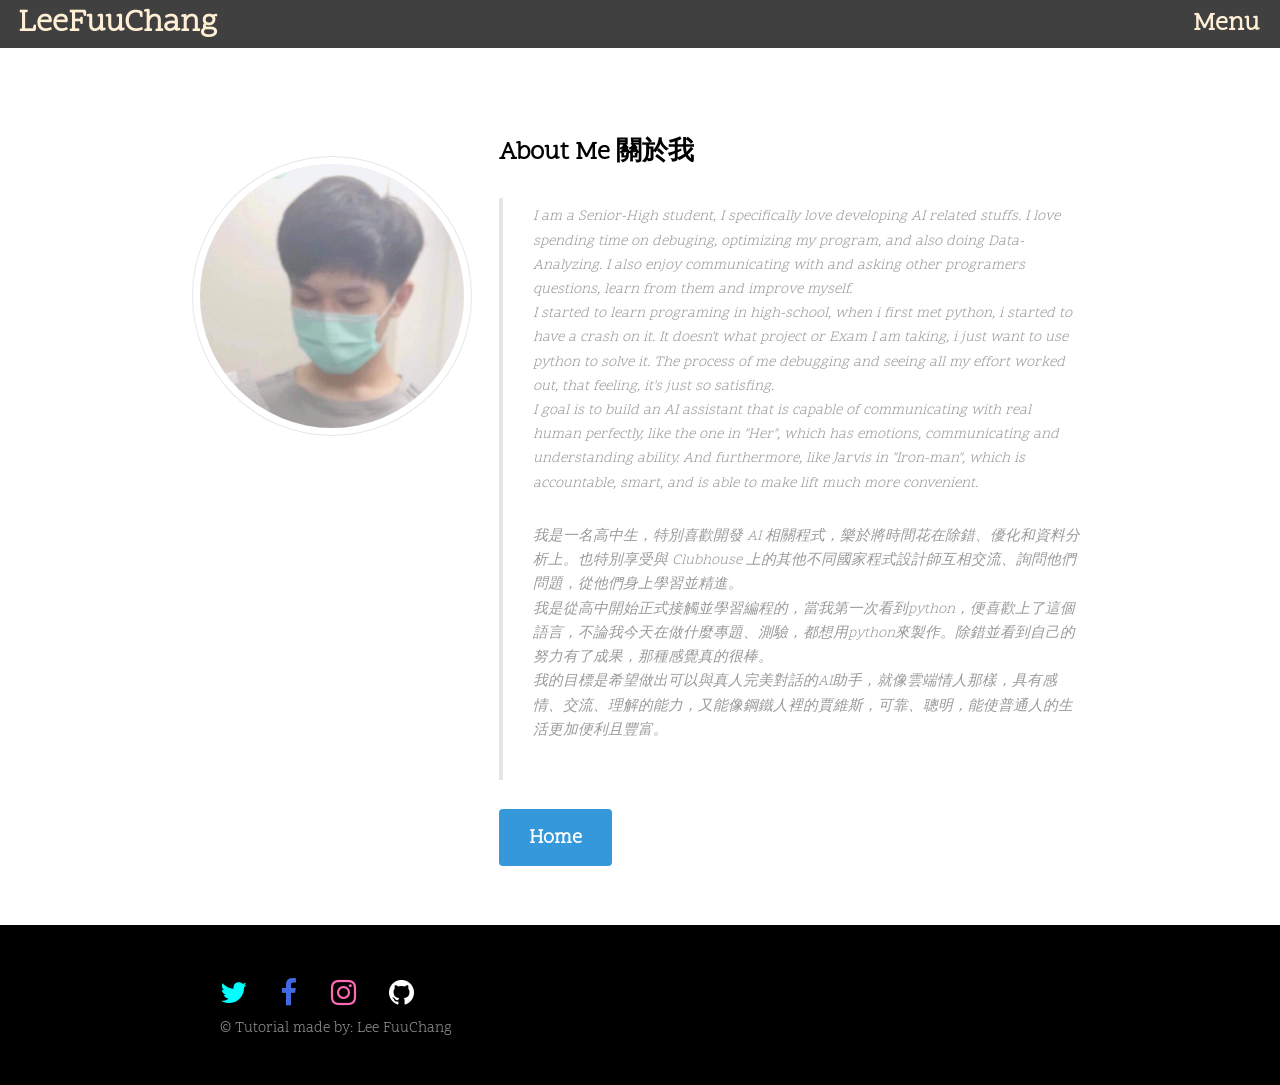
==== commit 683c3ec6: "Submit2" ====
--- a/details.html
+++ b/details.html
@@ -6,7 +6,7 @@
 -->
 <html>
 	<head>
-		<title>About Me</title>
+		<title>More About Me</title>
 		<meta charset="utf-8" />
 		<meta name="viewport" content="width=device-width, initial-scale=1" />
 		<link rel="stylesheet" href="MainPage/assets/css/main.css" />
@@ -15,7 +15,7 @@
 		<!-- Header -->
 			<header id="header">
 				<div><a href="#menu"><h3 style="color:papayawhip; position: relative; right: 20px; top: 5px;">Menu</h3></a></div>
-				<div class="logo"><a href="index.html"><h3 style="color:papayawhip;">OKay-AI</h3></a></div>
+				<div class="logo"><a href="index.html"><h3 style="color:papayawhip;">LeeFuuChang</h3></a></div>
 			</header>
 
 		<!-- Nav -->
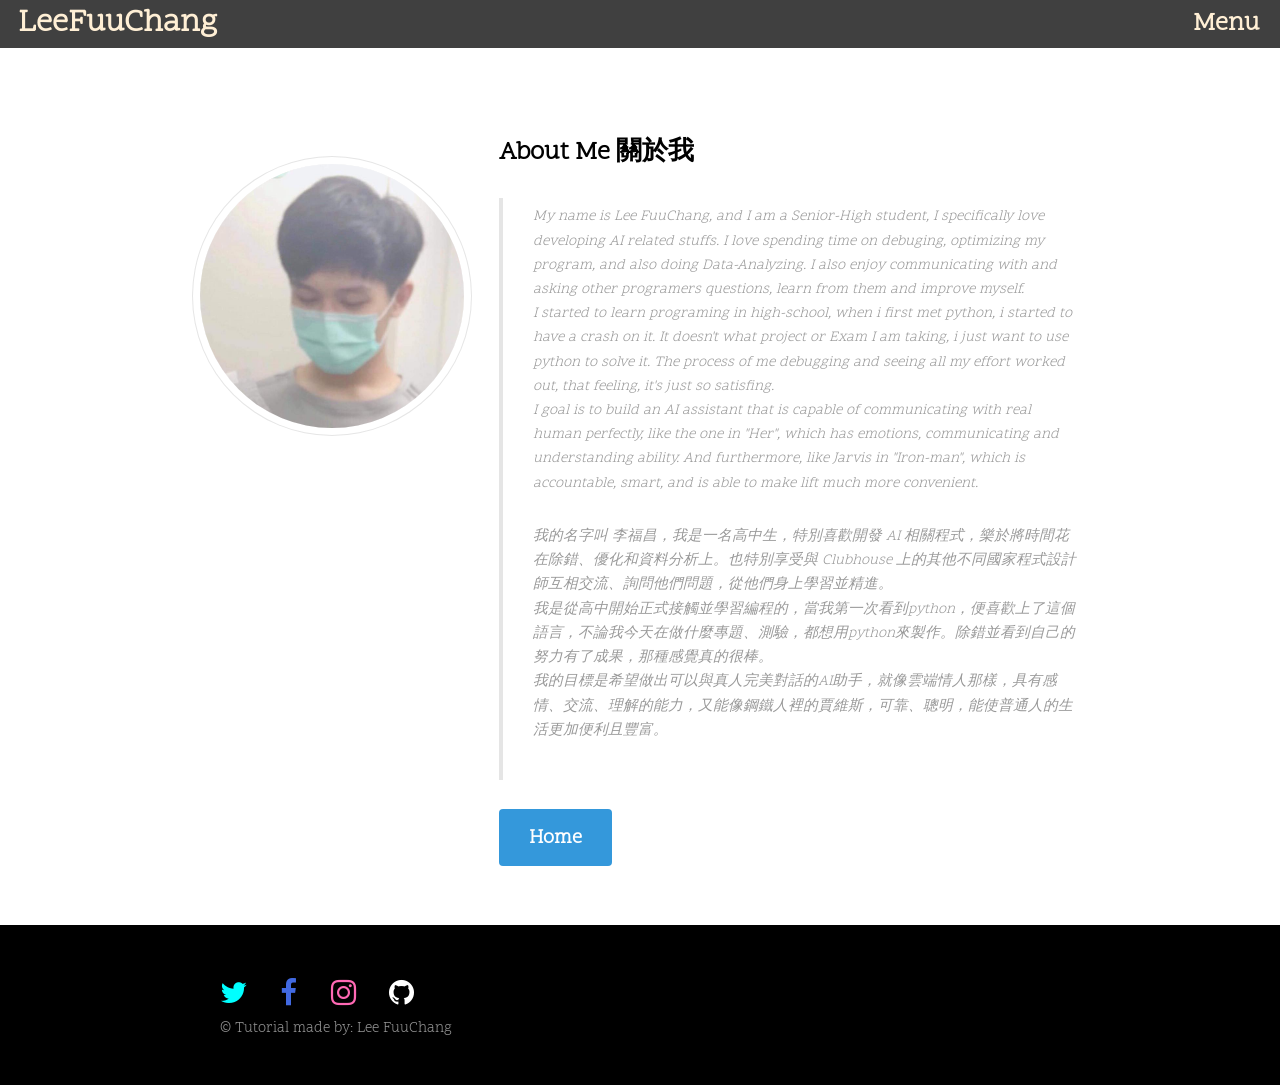
==== commit 86d6cbec: "Submit3" ====
--- a/details.html
+++ b/details.html
@@ -45,8 +45,8 @@
 									<div class="col col2">
 										<h3>About Me 關於我</h3>
 										<blockquote>
-										<p>I am a Senior-High student, I specifically love developing AI related stuffs. I love spending time on debuging, optimizing my program, and also doing Data-Analyzing. I also enjoy communicating with and asking other programers questions, learn from them and improve myself.<br>I started to learn programing in high-school, when i first met python, i started to have a crash on it. It doesn't what project or Exam I am taking, i just want to use python to solve it. The process of me debugging and seeing all my effort worked out, that feeling, it's just so satisfing. <br>I goal is to build an AI assistant that is capable of communicating with real human perfectly, like the one in "Her", which has emotions, communicating and understanding ability. And furthermore, like Jarvis in "Iron-man", which is accountable, smart, and is able to make lift much more convenient.</p>
-										<p>我是一名高中生，特別喜歡開發 AI 相關程式，樂於將時間花在除錯、優化和資料分析上。也特別享受與 Clubhouse 上的其他不同國家程式設計師互相交流、詢問他們問題，從他們身上學習並精進。<br>我是從高中開始正式接觸並學習編程的，當我第一次看到python，便喜歡上了這個語言，不論我今天在做什麼專題、測驗，都想用python來製作。除錯並看到自己的努力有了成果，那種感覺真的很棒。<br>我的目標是希望做出可以與真人完美對話的AI助手，就像雲端情人那樣，具有感情、交流、理解的能力，又能像鋼鐵人裡的賈維斯，可靠、聰明，能使普通人的生活更加便利且豐富。</p>
+										<p>My name is Lee FuuChang, and I am a Senior-High student, I specifically love developing AI related stuffs. I love spending time on debuging, optimizing my program, and also doing Data-Analyzing. I also enjoy communicating with and asking other programers questions, learn from them and improve myself.<br>I started to learn programing in high-school, when i first met python, i started to have a crash on it. It doesn't what project or Exam I am taking, i just want to use python to solve it. The process of me debugging and seeing all my effort worked out, that feeling, it's just so satisfing. <br>I goal is to build an AI assistant that is capable of communicating with real human perfectly, like the one in "Her", which has emotions, communicating and understanding ability. And furthermore, like Jarvis in "Iron-man", which is accountable, smart, and is able to make lift much more convenient.</p>
+										<p>我的名字叫 李福昌，我是一名高中生，特別喜歡開發 AI 相關程式，樂於將時間花在除錯、優化和資料分析上。也特別享受與 Clubhouse 上的其他不同國家程式設計師互相交流、詢問他們問題，從他們身上學習並精進。<br>我是從高中開始正式接觸並學習編程的，當我第一次看到python，便喜歡上了這個語言，不論我今天在做什麼專題、測驗，都想用python來製作。除錯並看到自己的努力有了成果，那種感覺真的很棒。<br>我的目標是希望做出可以與真人完美對話的AI助手，就像雲端情人那樣，具有感情、交流、理解的能力，又能像鋼鐵人裡的賈維斯，可靠、聰明，能使普通人的生活更加便利且豐富。</p>
 										</blockquote>
 										<a style="padding-left: auto; color: black; font-size: 20px;" class="button" href="index.html">Home</a>
 									</div>
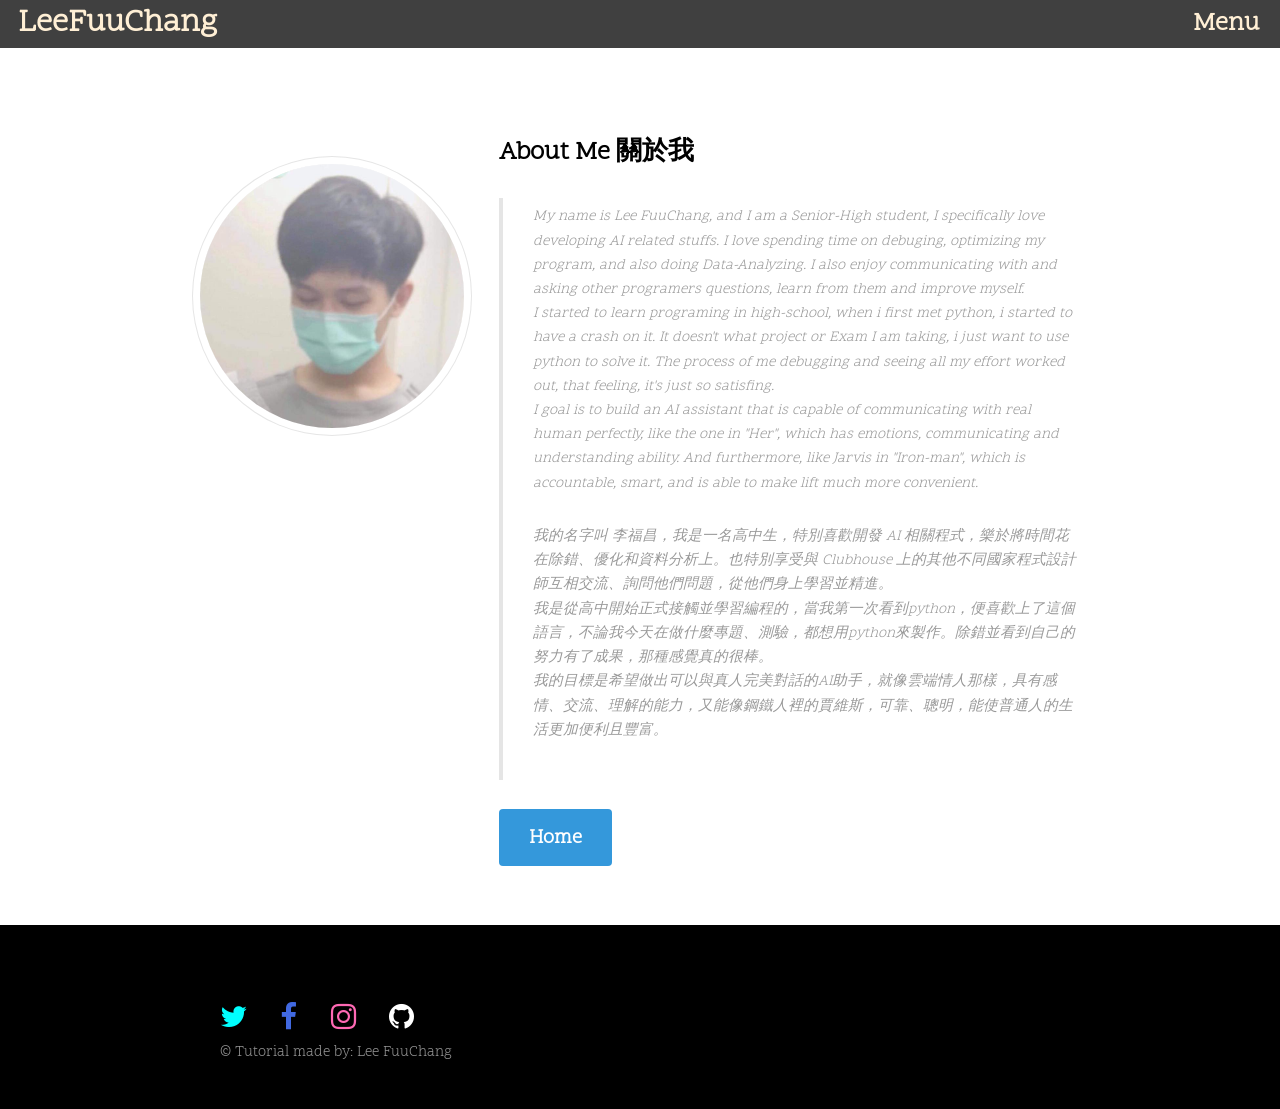
==== commit 7e54ad46: "Submit3" ====
--- a/details.html
+++ b/details.html
@@ -59,6 +59,7 @@
 			<footer id="footer" style="position: relative; bottom: 0; height: auto; width: 100%; background-color: black;">
 				<div class="inner" style="min-width: 1000px; max-height: 500px;">
 					<ul class="icons" style="padding: 0 0 0 8%;">
+						<br>
 						<li><a style="color: aqua;" href="https://twitter.com/FuuChunLee" class="icon fa-twitter"><span class="label">Twitter</span></a></li>
 						<li><a style="color:royalblue;" href="https://m.facebook.com/profile.php?id=100021894308368" class="icon fa-facebook"><span class="label">Facebook</span></a></li>
 						<li><a style="color:hotpink;" href="https://www.instagram.com/daidaifu._.0619/" class="icon fa-instagram"><span class="label">Instagram</span></a></li>
